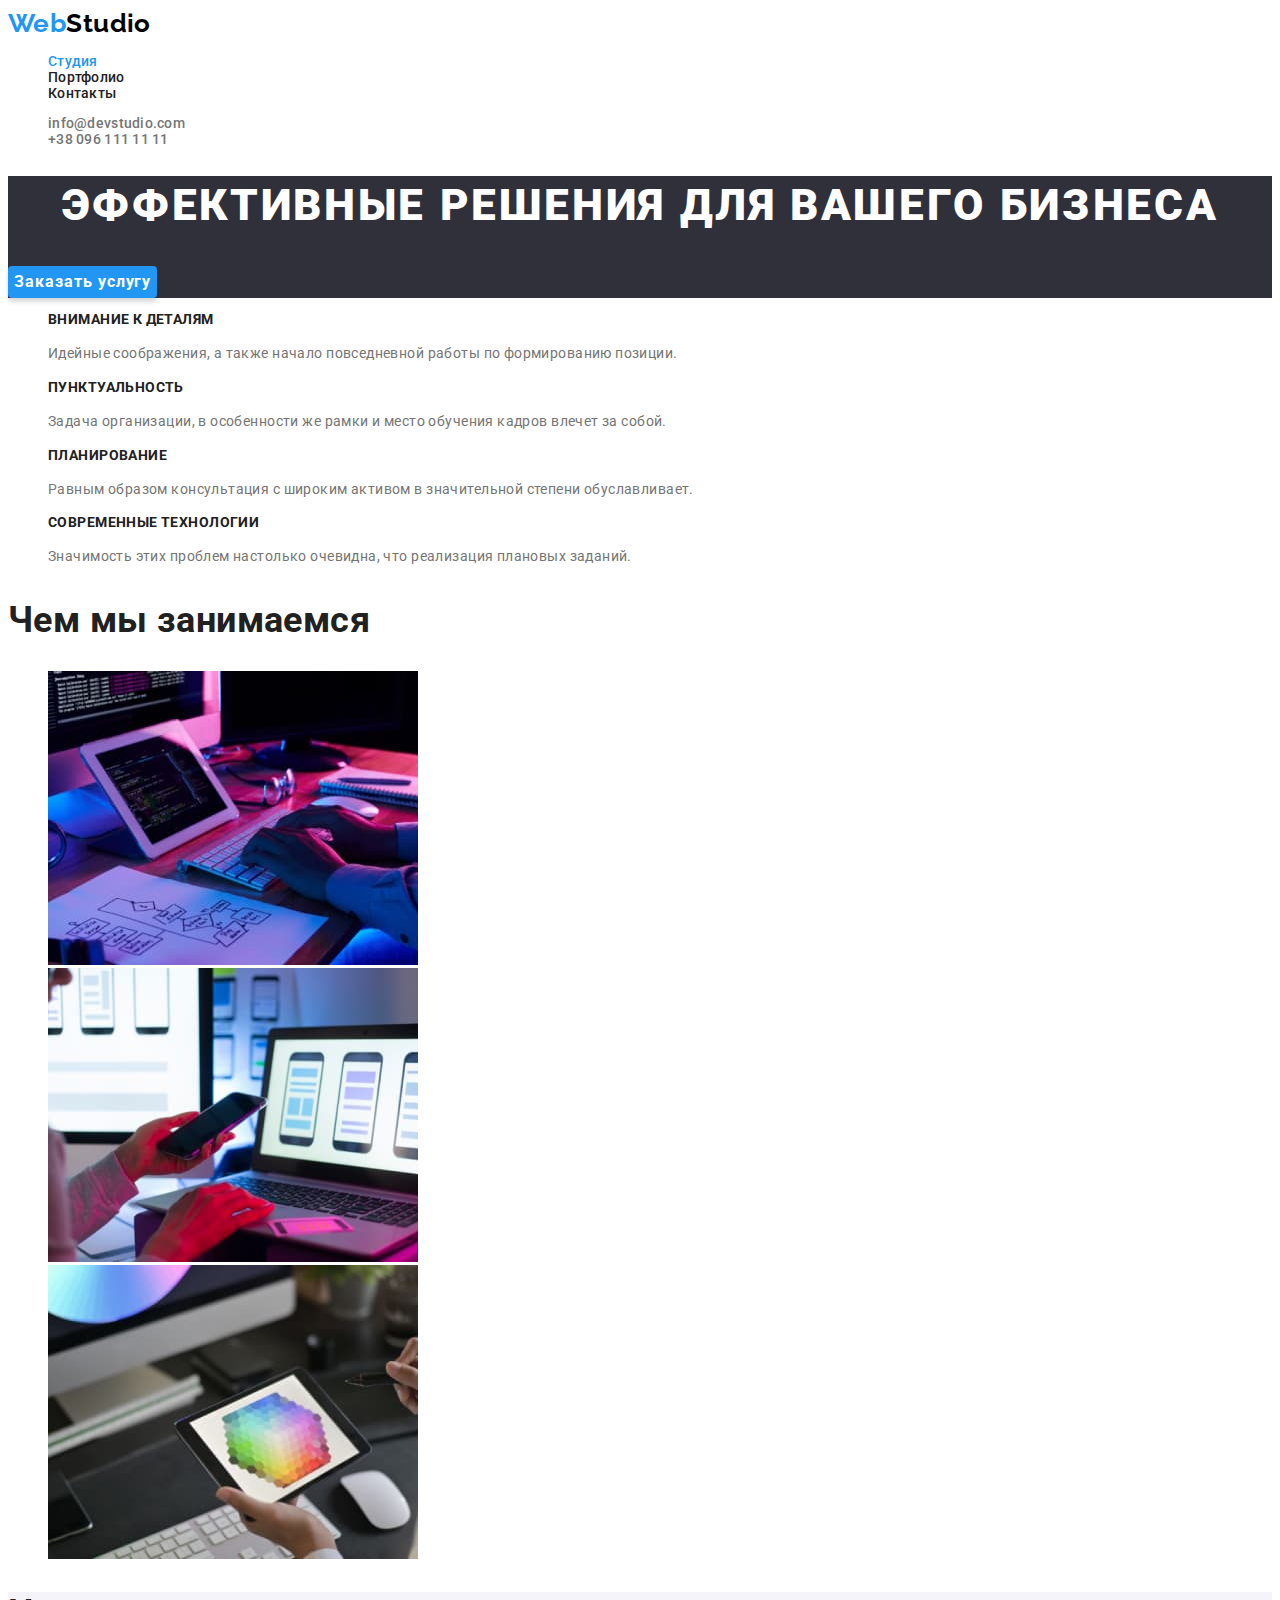
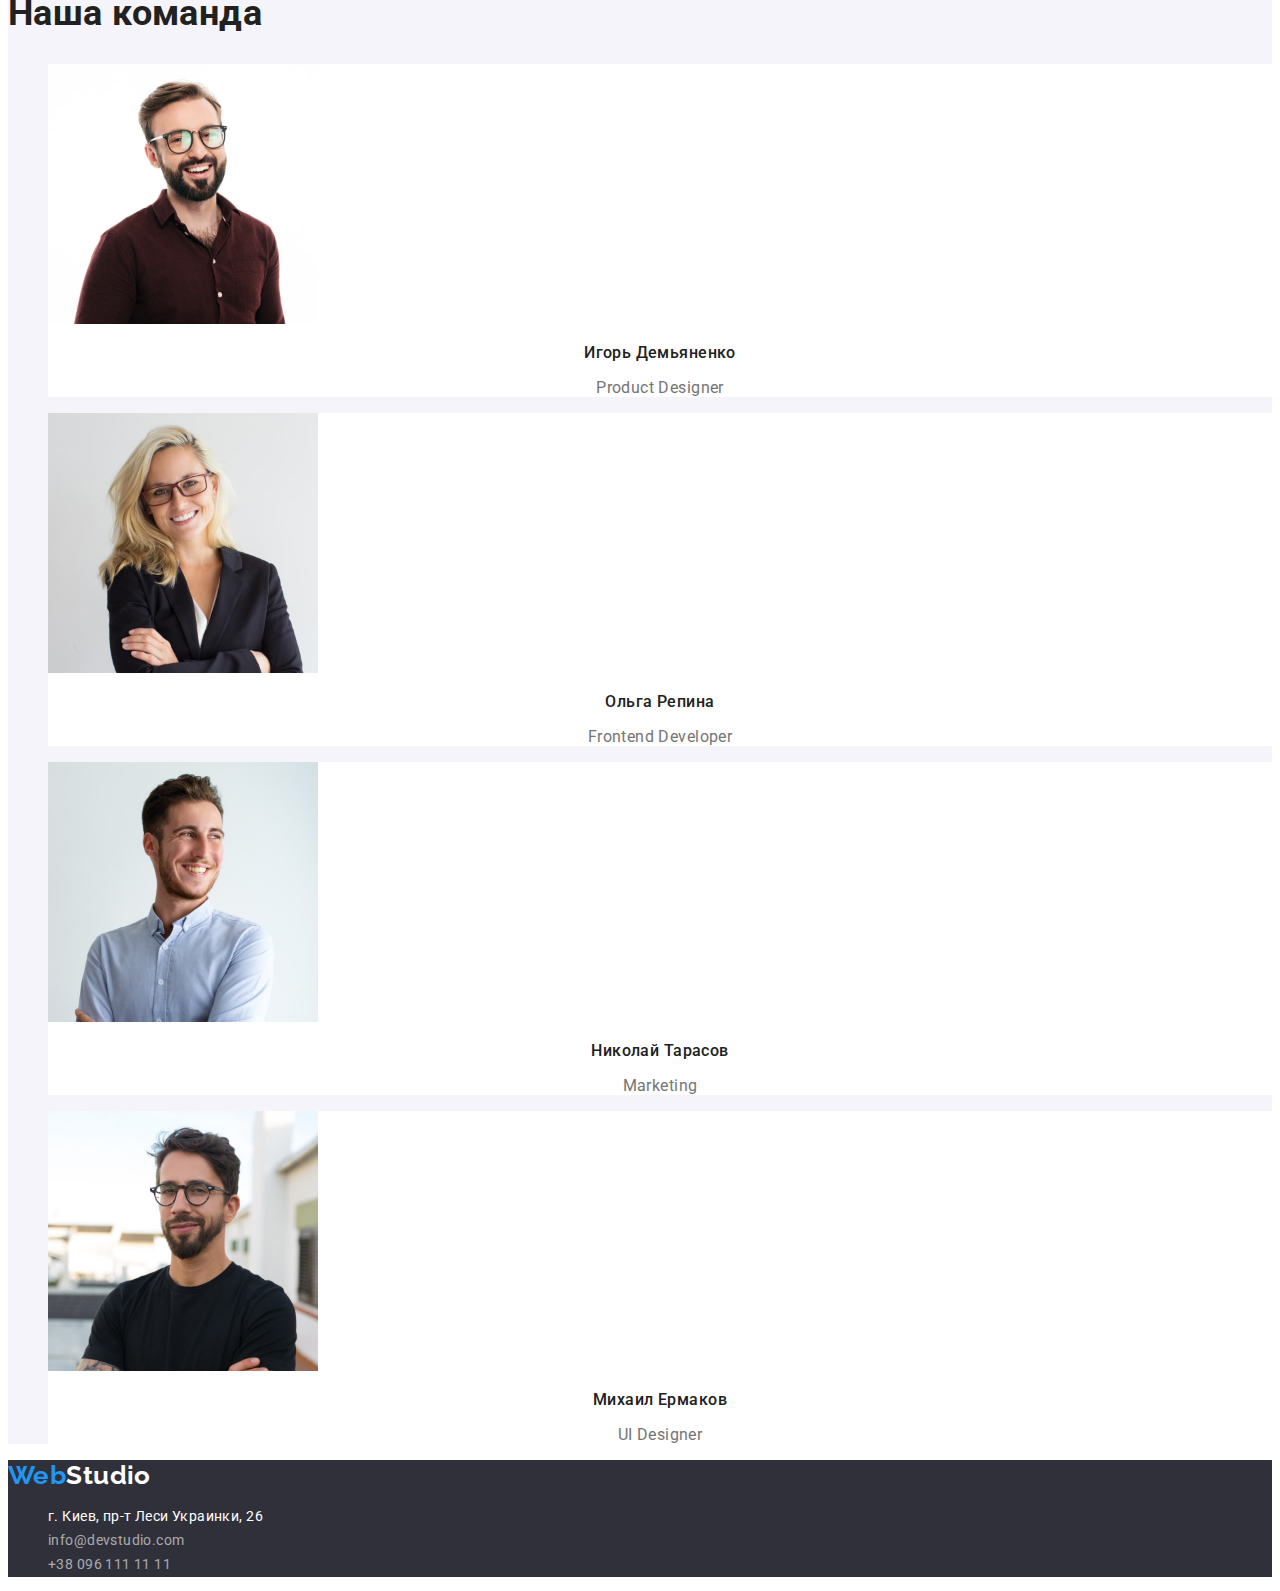
==== index.html @ 6f619f86 "Initial commit" ====
<!DOCTYPE html>
<html lang="ru">
  <head>
    <meta charset="UTF-8" />
    <meta http-equiv="X-UA-Compatible" content="IE=edge" />
    <meta name="viewport" content="width=device-width, initial-scale=1.0" />
    <title lang="en">WebStudio</title>
    <link rel="preconnect" href="https://fonts.googleapis.com" />
    <link rel="preconnect" href="https://fonts.gstatic.com" crossorigin />
    <link
      href="https://fonts.googleapis.com/css2?family=Raleway:wght@700&family=Roboto:wght@400;500;700;900&display=swap"
      rel="stylesheet"
    />
    <link rel="stylesheet" href="./css/styles.css" />
  </head>
  <body>
    <header class="header">
      <nav>
        <a class="header-logo link" href="./index.html" lang="en">
          <span class="accent">Web</span>Studio
        </a>
        <ul class="header-nav list">
          <li>
            <a class="link current" href="./index.html">Студия</a>
          </li>
          <li>
            <a class="link" href="./portfolio.html">Портфолио</a>
          </li>
          <li>
            <a class="link" href="">Контакты</a>
          </li>
        </ul>
      </nav>
      <ul class="list">
        <li>
          <a class="contact-link link" href="mailto:info@devstudio.com">info@devstudio.com</a>
        </li>
        <li>
          <a class="contact-link link" href="tel:+380961111111">+38 096 111 11 11</a>
        </li>
      </ul>
    </header>
    <main>
      <!--Hero-->
      <section class="hero">
        <h1 class="hero-title">Эффективные решения для вашего бизнеса</h1>
        <button class="hero-button" type="button">Заказать услугу</button>
      </section>
      <!--features-->
      <section class="features">
        <h2 class="visually-hidden">Особенности</h2>
        <ul class="list">
          <li>
            <h3 class="features-title">Внимание к деталям</h3>
            <p class="features-text">
              Идейные соображения, а также начало повседневной работы по формированию позиции.
            </p>
          </li>
          <li>
            <h3 class="features-title">Пунктуальность</h3>
            <p class="features-text">
              Задача организации, в особенности же рамки и место обучения кадров влечет за собой.
            </p>
          </li>
          <li>
            <h3 class="features-title">Планирование</h3>
            <p class="features-text">
              Равным образом консультация с широким активом в значительной степени обуславливает.
            </p>
          </li>
          <li>
            <h3 class="features-title">Современные технологии</h3>
            <p class="features-text">
              Значимость этих проблем настолько очевидна, что реализация плановых заданий.
            </p>
          </li>
        </ul>
      </section>
      <!--Чем мы занимаемся works -->
      <section class="works">
        <h2 class="works-title">Чем мы занимаемся</h2>
        <ul class="works-list list">
          <li>
            <img src="./images/img1.jpg" alt="Desctop App" width="370" height="294" />
          </li>
          <li>
            <img src="./images/img2.jpg" alt="Mobile App" width="370" height="294" />
          </li>
          <li>
            <img src="./images/img3.jpg" alt="Design" width="370" height="294" />
          </li>
        </ul>
      </section>
      <!--Team-->
      <section class="team">
        <h2 class="team-title">Наша команда</h2>
        <ul class="team-list list">
          <li class="team-list-item">
            <img src="./images/img4.jpg" alt="Игорь Демьяненко" width="270" height="260" />
            <h3 class="team-list-title">Игорь Демьяненко</h3>
            <p class="team-list-text" lang="en">Product Designer</p>
          </li>
          <li class="team-list-item">
            <img src="./images/img5.jpg" alt="Ольга Репина" width="270" height="260" />
            <h3 class="team-list-title">Ольга Репина</h3>
            <p class="team-list-text" lang="en">Frontend Developer</p>
          </li>
          <li class="team-list-item">
            <img src="./images/img6.jpg" alt="Николай Тарасов" width="270" height="260" />
            <h3 class="team-list-title">Николай Тарасов</h3>
            <p class="team-list-text" lang="en">Marketing</p>
          </li>
          <li class="team-list-item">
            <img src="./images/img7.jpg" alt="Михаил Ермаков" width="270" height="260" />
            <h3 class="team-list-title">Михаил Ермаков</h3>
            <p class="team-list-text" lang="en">UI Designer</p>
          </li>
        </ul>
      </section>
    </main>
    <footer class="footer">
      <a class="footer-logo link" href="./index.html" lang="en"
        ><span class="accent">Web</span>Studio</a
      >
      <address>
        <ul class="footer-contact list">
          <li>
            <a
              class="adress link"
              href="https://goo.gl/maps/uBSWTAJxnbtAAQ7v7"
              target="_blank"
              rel="noreferrer noopener nofollow"
              >г. Киев, пр-т Леси Украинки, 26</a
            >
          </li>
          <li>
            <a class="footer-contact-link link" href="mailto:info@devstudio.com"
              >info@devstudio.com</a
            >
          </li>
          <li>
            <a class="footer-contact-link link" href="tel:+380961111111">+38 096 111 11 11</a>
          </li>
        </ul>
      </address>
    </footer>
  </body>
</html>
---- css/styles.css ----
/* 
  основной цвет текста #757575
  вторичный цвет текста/заголовки #212121
  акцент #2196F3
  цвет логотип #000000
  цвет футер/адрес физический/h1/button #ffffff
  цвет фона dark #2F303A
  цвет фона section #F5F4FA
  цвет мейл+телефон футер rgba(255, 255, 255, 0.6);
*/
/* 
  шрифт логотипа Raleway 700
  основной шрифт Roboto 400(вторичный текст) 500/ 700/ 900(h1)
*/
:root {
  --primary-text-color: #757575;
  --primary-logo-color: #000000;
  --primary-white-color: #ffffff;
  --title-text-color: #212121;
  --accent-color: #2196F3;
  --background-color-footer: #2F303A;
  --background-color-secondary: #F5F4FA;
  --color-text-footer: rgba(255, 255, 255, 0.6);
  --btn-hover-color: #188CE8;
}

body {  
  color: var(--primary-text-color);
  background-color: var(--primary-white-color);

  font-family: 'Roboto', sans-serif;
  font-size: 14px;  
  letter-spacing: 0.03em;
}

.list {
  list-style: none;
}

.link {
  text-decoration: none;
}

/***** Hidden h2 *****/
.visually-hidden {
  position: absolute;
  width: 1px;
  height: 1px;
  margin: -1px;
  border: 0;
  padding: 0;

  white-space: nowrap;
  clip-path: inset(100%);
  clip: rect(0 0 0 0);
  overflow: hidden;
}

/* header */

.header-logo {  
  color: var(--primary-logo-color);

  font-family: 'Raleway', sans-serif;
  font-weight: 700;
  font-size: 26px;
  line-height: 1.19;
}

.header-logo .accent {
  color: var(--accent-color);
}

.header-nav {
  font-weight: 500;
  letter-spacing: 0.02em;
}

.header-nav .link {
  color: var(--title-text-color);
}

.header-nav .link:hover,
.header-nav .link:focus {
  color: var(--accent-color);
}

.header-nav .link.current {
  color: var(--accent-color);
}

.contact-link {
  color: var(--primary-text-color);

  font-weight: 500;
  letter-spacing: 0.02em;
}

.contact-link:hover,
.contact-link:focus {
  color: var(--accent-color);
}

/* hero */

.hero {
  background-color: var(--background-color-footer);
  color: var(--primary-white-color);
}

.hero-title {
  font-weight: 900;
  font-size: 44px;
  line-height: 1.36;  
  text-align: center;
  letter-spacing: 0.06em;
  text-transform: uppercase;
} 

.hero-button {
  color: var(--primary-white-color);
  background-color: var(--accent-color);

  font-family: 'Roboto';
  font-weight: 700;
  font-size: 16px;  
  line-height: 1.88;
  text-align: center;
  letter-spacing: 0.06em;

  box-shadow: 0px 4px 4px rgba(0, 0, 0, 0.15);
  border-radius: 4px;
  border-style: none;
  cursor: pointer;
}

.hero-button:hover,
.hero-button:focus {
  background-color: var(--btn-hover-color);
}

/* Features */

.features-title {
  color: var(--title-text-color);

  font-weight: 700;  
  font-size: 14px;
  line-height: 1.14;
  text-transform: uppercase;
}

.features-text {    
  line-height: 1.71;
}

/* works */

.works-title {
  color: var(--title-text-color);

  font-weight: 700;
  font-size: 36px;
  line-height: 1.17;
}

/* Team */

.team {
  background-color: var(--background-color-secondary);
}

.team-title {
  color: var(--title-text-color);

  font-weight: 700;
  font-size: 36px;
  line-height: 1.17;
}

.team-list-item {
  background-color: var(--primary-white-color);
}

.team-list-title {
  color: var(--title-text-color);

  font-weight: 500;  
}

.team-list-title,
.team-list-text {  
  font-size: 16px;
  line-height: 1.19;
  text-align: center;
}

/* Footer */

.footer {
  background-color: var(--background-color-footer);
}

.footer-logo {
  color: var(--primary-white-color);  

  font-family: 'Raleway', sans-serif;
  font-weight: 700;
  font-size: 26px;
  line-height: 1.19;
}

.footer-logo .accent {
  color: var(--accent-color);
}

.adress {
  color: var(--primary-white-color);  
  line-height: 1.71;
  font-style: normal;
}

.adress:hover,
.adress:focus {
  color: var(--accent-color);
}

.footer-contact-link {
  color: var(--color-text-footer);  
  line-height: 1.71;
  font-style: normal;
}

.footer-contact-link:hover,
.footer-contact-link:focus {
  color: var(--accent-color);
}

/*---- Portfolio ----*/
/* Buttons */

.portfolio-filter-btn {
  color: var(--title-text-color);
  background-color: var(--background-color-secondary);

  font-family: inherit;
  font-weight: 500;
  font-size: 16px;
  line-height: 1.62;
  
  border-radius: 4px;
  border-style: none;
  cursor: pointer;
}

.portfolio-filter .portfolio-filter-btn.current {
  color: var(--primary-white-color);
  background-color: var(--accent-color);
}

.portfolio-filter-btn:hover,
.portfolio-filter-btn:focus {
  color: var(--primary-white-color);
  background-color: var(--accent-color);
}

/* Examples */

.examples-link {
  color: var(--primary-text-color);
  background-color: var(--primary-white-color);
}

.examples-title {
  color: var(--title-text-color);

  font-weight: 700;
  font-size: 18px;
  line-height: 2;  
  letter-spacing: 0.06em;
}
 
.examples-text {
  font-size: 16px;
  line-height: 1.88;  
}
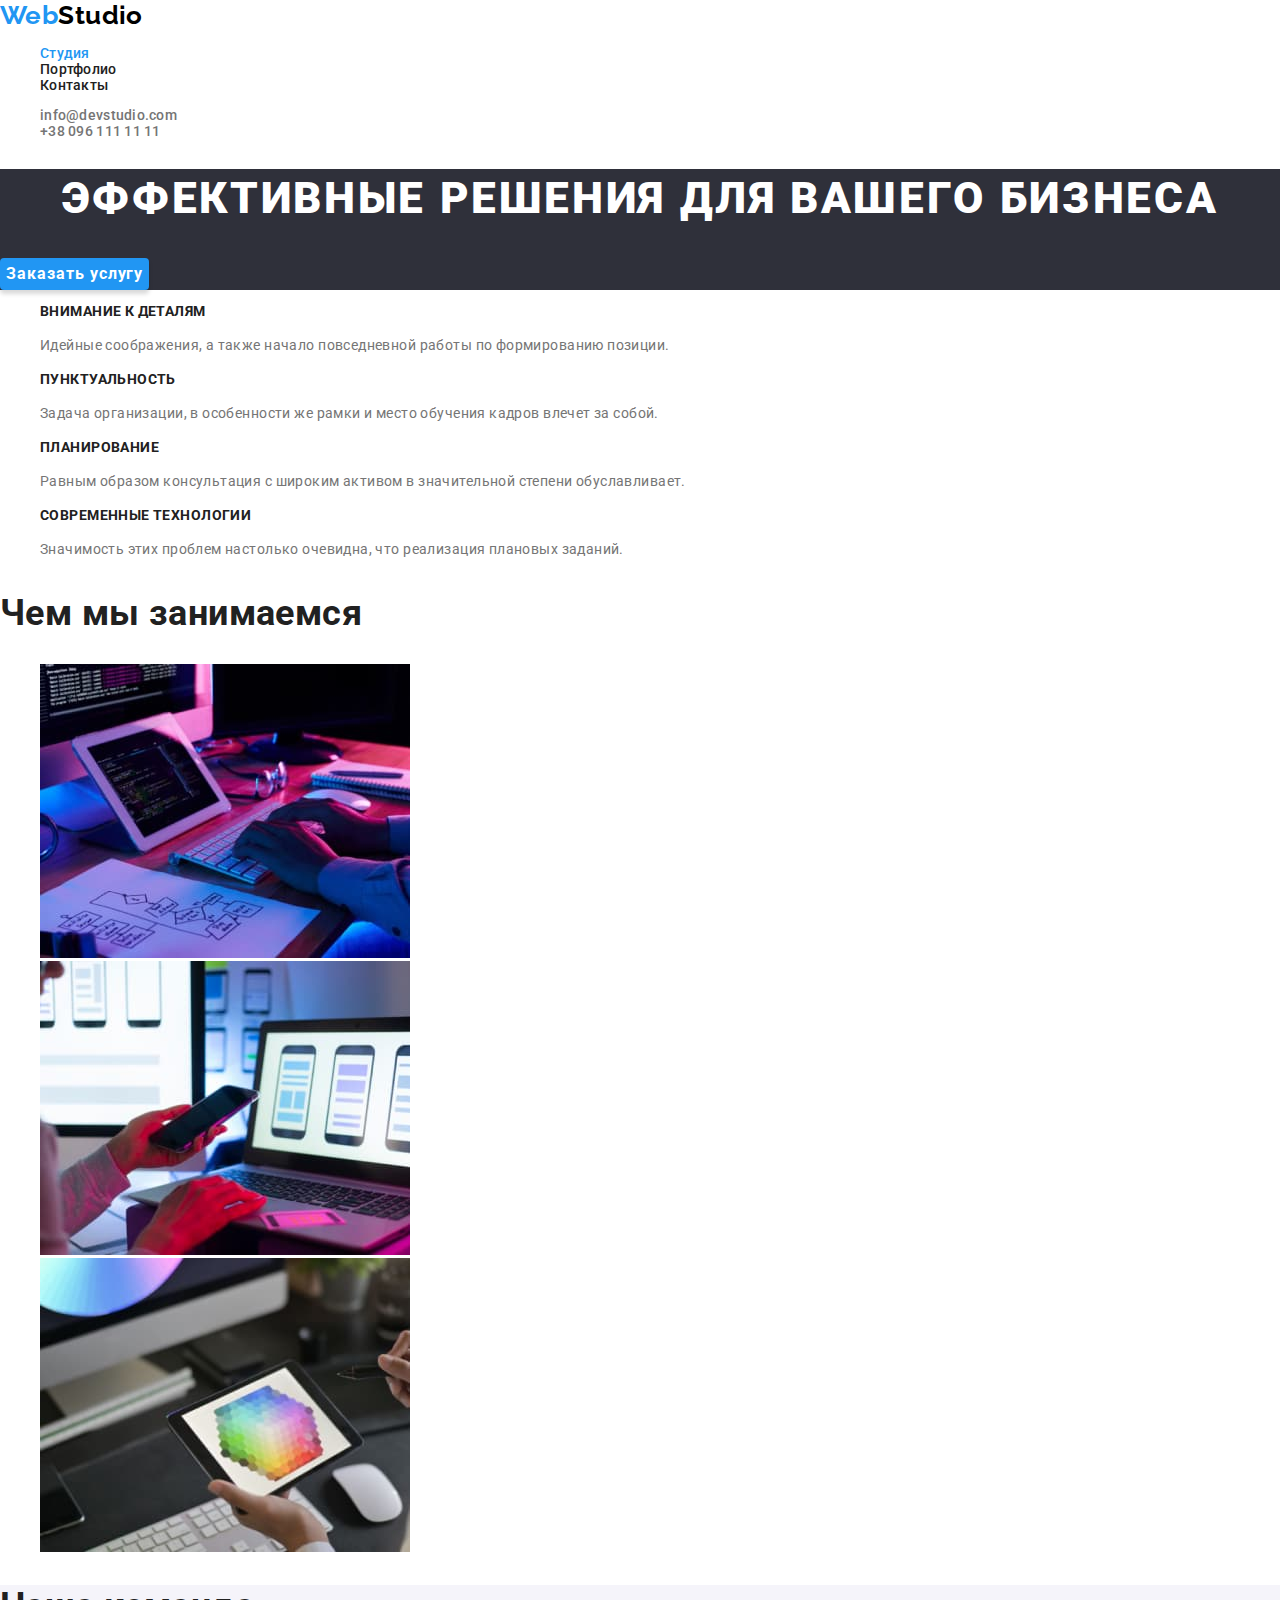
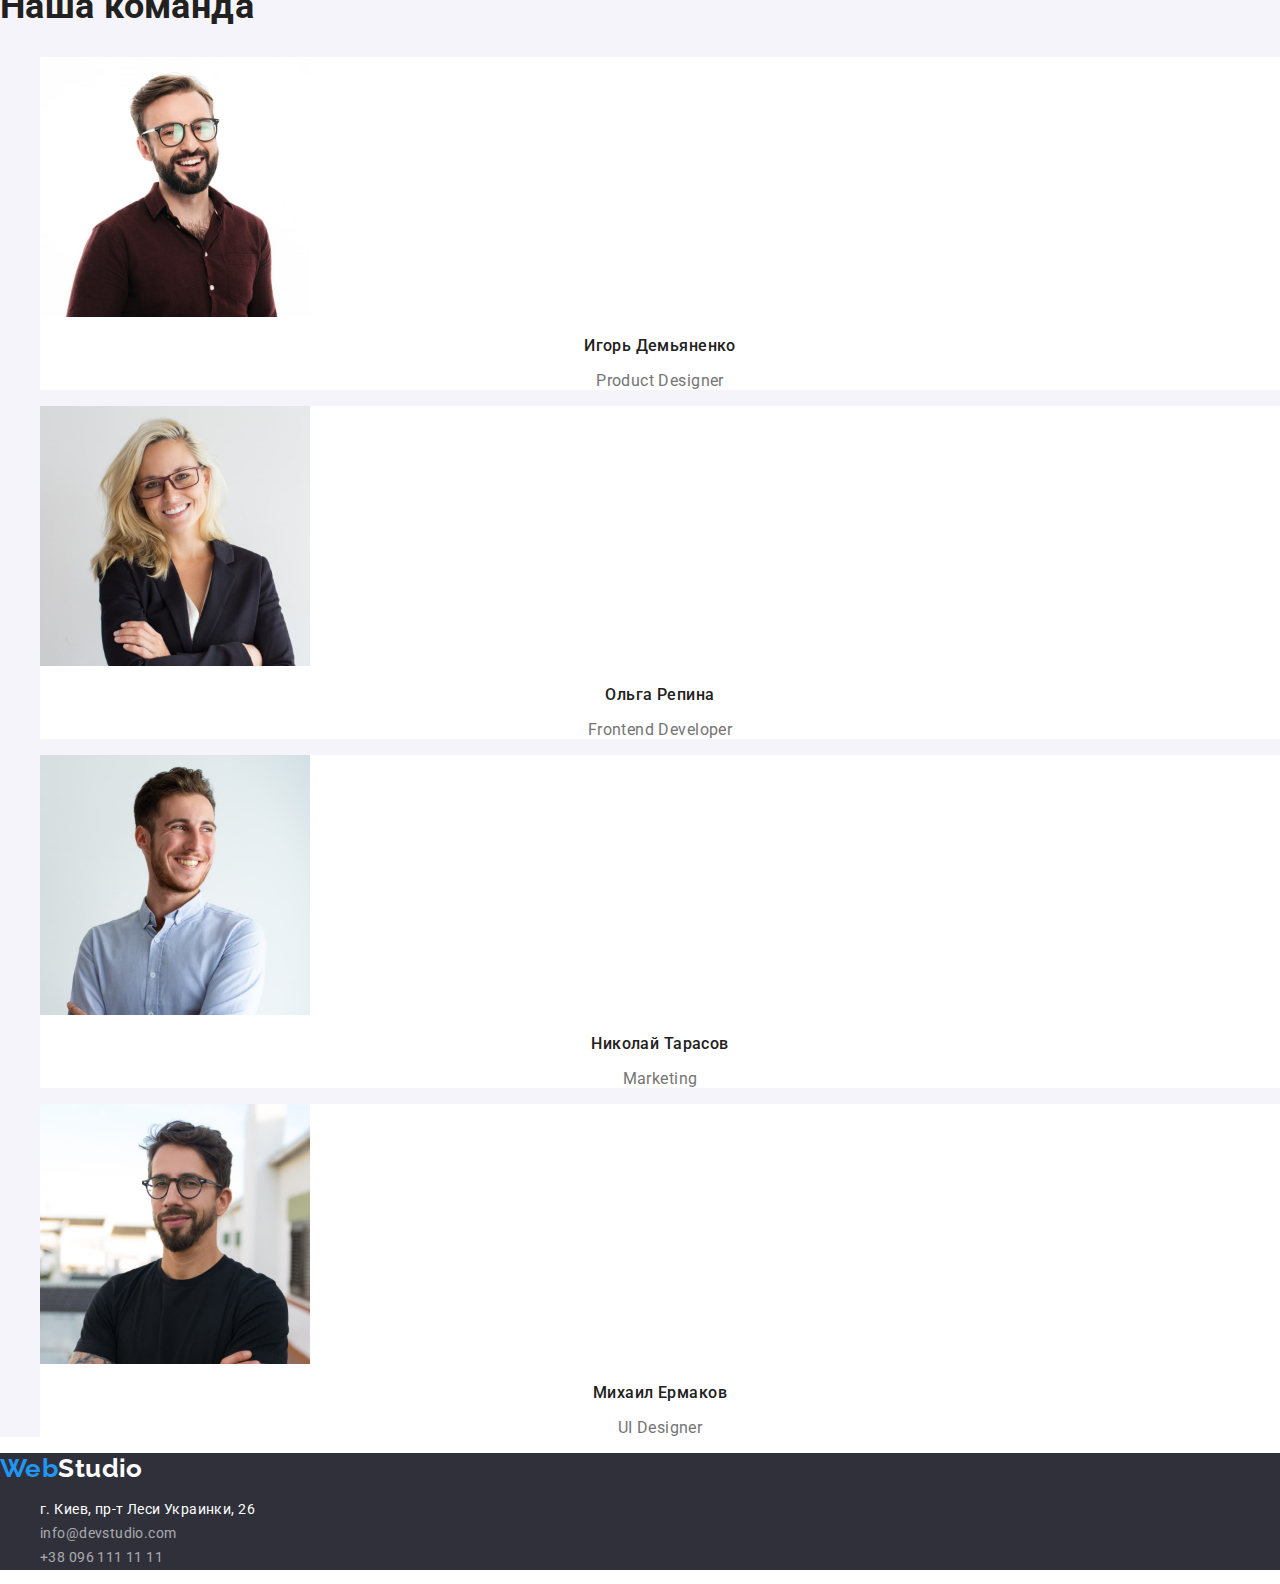
==== commit 06863c45: "upd" ====
--- a/index.html
+++ b/index.html
@@ -11,138 +11,144 @@
       href="https://fonts.googleapis.com/css2?family=Raleway:wght@700&family=Roboto:wght@400;500;700;900&display=swap"
       rel="stylesheet"
     />
+    <link
+      rel="stylesheet"
+      href="https://cdnjs.cloudflare.com/ajax/libs/modern-normalize/1.1.0/modern-normalize.min.css"
+    />
     <link rel="stylesheet" href="./css/styles.css" />
   </head>
   <body>
-    <header class="header">
-      <nav>
-        <a class="header-logo link" href="./index.html" lang="en">
-          <span class="accent">Web</span>Studio
-        </a>
-        <ul class="header-nav list">
+    <div class="">
+      <header class="header">
+        <nav>
+          <a class="header-logo link" href="./index.html" lang="en">
+            <span class="accent">Web</span>Studio
+          </a>
+          <ul class="header-nav list">
+            <li>
+              <a class="link current" href="./index.html">Студия</a>
+            </li>
+            <li>
+              <a class="link" href="./portfolio.html">Портфолио</a>
+            </li>
+            <li>
+              <a class="link" href="">Контакты</a>
+            </li>
+          </ul>
+        </nav>
+        <ul class="list">
           <li>
-            <a class="link current" href="./index.html">Студия</a>
+            <a class="contact-link link" href="mailto:info@devstudio.com">info@devstudio.com</a>
           </li>
           <li>
-            <a class="link" href="./portfolio.html">Портфолио</a>
-          </li>
-          <li>
-            <a class="link" href="">Контакты</a>
+            <a class="contact-link link" href="tel:+380961111111">+38 096 111 11 11</a>
           </li>
         </ul>
-      </nav>
-      <ul class="list">
-        <li>
-          <a class="contact-link link" href="mailto:info@devstudio.com">info@devstudio.com</a>
-        </li>
-        <li>
-          <a class="contact-link link" href="tel:+380961111111">+38 096 111 11 11</a>
-        </li>
-      </ul>
-    </header>
-    <main>
-      <!--Hero-->
-      <section class="hero">
-        <h1 class="hero-title">Эффективные решения для вашего бизнеса</h1>
-        <button class="hero-button" type="button">Заказать услугу</button>
-      </section>
-      <!--features-->
-      <section class="features">
-        <h2 class="visually-hidden">Особенности</h2>
-        <ul class="list">
-          <li>
-            <h3 class="features-title">Внимание к деталям</h3>
-            <p class="features-text">
-              Идейные соображения, а также начало повседневной работы по формированию позиции.
-            </p>
-          </li>
-          <li>
-            <h3 class="features-title">Пунктуальность</h3>
-            <p class="features-text">
-              Задача организации, в особенности же рамки и место обучения кадров влечет за собой.
-            </p>
-          </li>
-          <li>
-            <h3 class="features-title">Планирование</h3>
-            <p class="features-text">
-              Равным образом консультация с широким активом в значительной степени обуславливает.
-            </p>
-          </li>
-          <li>
-            <h3 class="features-title">Современные технологии</h3>
-            <p class="features-text">
-              Значимость этих проблем настолько очевидна, что реализация плановых заданий.
-            </p>
-          </li>
-        </ul>
-      </section>
-      <!--Чем мы занимаемся works -->
-      <section class="works">
-        <h2 class="works-title">Чем мы занимаемся</h2>
-        <ul class="works-list list">
-          <li>
-            <img src="./images/img1.jpg" alt="Desctop App" width="370" height="294" />
-          </li>
-          <li>
-            <img src="./images/img2.jpg" alt="Mobile App" width="370" height="294" />
-          </li>
-          <li>
-            <img src="./images/img3.jpg" alt="Design" width="370" height="294" />
-          </li>
-        </ul>
-      </section>
-      <!--Team-->
-      <section class="team">
-        <h2 class="team-title">Наша команда</h2>
-        <ul class="team-list list">
-          <li class="team-list-item">
-            <img src="./images/img4.jpg" alt="Игорь Демьяненко" width="270" height="260" />
-            <h3 class="team-list-title">Игорь Демьяненко</h3>
-            <p class="team-list-text" lang="en">Product Designer</p>
-          </li>
-          <li class="team-list-item">
-            <img src="./images/img5.jpg" alt="Ольга Репина" width="270" height="260" />
-            <h3 class="team-list-title">Ольга Репина</h3>
-            <p class="team-list-text" lang="en">Frontend Developer</p>
-          </li>
-          <li class="team-list-item">
-            <img src="./images/img6.jpg" alt="Николай Тарасов" width="270" height="260" />
-            <h3 class="team-list-title">Николай Тарасов</h3>
-            <p class="team-list-text" lang="en">Marketing</p>
-          </li>
-          <li class="team-list-item">
-            <img src="./images/img7.jpg" alt="Михаил Ермаков" width="270" height="260" />
-            <h3 class="team-list-title">Михаил Ермаков</h3>
-            <p class="team-list-text" lang="en">UI Designer</p>
-          </li>
-        </ul>
-      </section>
-    </main>
-    <footer class="footer">
-      <a class="footer-logo link" href="./index.html" lang="en"
-        ><span class="accent">Web</span>Studio</a
-      >
-      <address>
-        <ul class="footer-contact list">
-          <li>
-            <a
-              class="adress link"
-              href="https://goo.gl/maps/uBSWTAJxnbtAAQ7v7"
-              target="_blank"
-              rel="noreferrer noopener nofollow"
-              >г. Киев, пр-т Леси Украинки, 26</a
-            >
-          </li>
-          <li>
-            <a class="footer-contact-link link" href="mailto:info@devstudio.com"
-              >info@devstudio.com</a
-            >
-          </li>
-          <li>
-            <a class="footer-contact-link link" href="tel:+380961111111">+38 096 111 11 11</a>
-          </li>
-        </ul>
-      </address>
-    </footer>
+      </header>
+      <main>
+        <!--Hero-->
+        <section class="hero">
+          <h1 class="hero-title">Эффективные решения для вашего бизнеса</h1>
+          <button class="hero-button" type="button">Заказать услугу</button>
+        </section>
+        <!--features-->
+        <section class="features">
+          <h2 class="visually-hidden">Особенности</h2>
+          <ul class="list">
+            <li>
+              <h3 class="features-title">Внимание к деталям</h3>
+              <p class="features-text">
+                Идейные соображения, а также начало повседневной работы по формированию позиции.
+              </p>
+            </li>
+            <li>
+              <h3 class="features-title">Пунктуальность</h3>
+              <p class="features-text">
+                Задача организации, в особенности же рамки и место обучения кадров влечет за собой.
+              </p>
+            </li>
+            <li>
+              <h3 class="features-title">Планирование</h3>
+              <p class="features-text">
+                Равным образом консультация с широким активом в значительной степени обуславливает.
+              </p>
+            </li>
+            <li>
+              <h3 class="features-title">Современные технологии</h3>
+              <p class="features-text">
+                Значимость этих проблем настолько очевидна, что реализация плановых заданий.
+              </p>
+            </li>
+          </ul>
+        </section>
+        <!--Чем мы занимаемся works -->
+        <section class="works">
+          <h2 class="works-title">Чем мы занимаемся</h2>
+          <ul class="works-list list">
+            <li>
+              <img src="./images/img1.jpg" alt="Desctop App" width="370" height="294" />
+            </li>
+            <li>
+              <img src="./images/img2.jpg" alt="Mobile App" width="370" height="294" />
+            </li>
+            <li>
+              <img src="./images/img3.jpg" alt="Design" width="370" height="294" />
+            </li>
+          </ul>
+        </section>
+        <!--Team-->
+        <section class="team">
+          <h2 class="team-title">Наша команда</h2>
+          <ul class="team-list list">
+            <li class="team-list-item">
+              <img src="./images/img4.jpg" alt="Игорь Демьяненко" width="270" height="260" />
+              <h3 class="team-list-title">Игорь Демьяненко</h3>
+              <p class="team-list-text" lang="en">Product Designer</p>
+            </li>
+            <li class="team-list-item">
+              <img src="./images/img5.jpg" alt="Ольга Репина" width="270" height="260" />
+              <h3 class="team-list-title">Ольга Репина</h3>
+              <p class="team-list-text" lang="en">Frontend Developer</p>
+            </li>
+            <li class="team-list-item">
+              <img src="./images/img6.jpg" alt="Николай Тарасов" width="270" height="260" />
+              <h3 class="team-list-title">Николай Тарасов</h3>
+              <p class="team-list-text" lang="en">Marketing</p>
+            </li>
+            <li class="team-list-item">
+              <img src="./images/img7.jpg" alt="Михаил Ермаков" width="270" height="260" />
+              <h3 class="team-list-title">Михаил Ермаков</h3>
+              <p class="team-list-text" lang="en">UI Designer</p>
+            </li>
+          </ul>
+        </section>
+      </main>
+      <footer class="footer">
+        <a class="footer-logo link" href="./index.html" lang="en"
+          ><span class="accent">Web</span>Studio</a
+        >
+        <address>
+          <ul class="footer-contact list">
+            <li>
+              <a
+                class="adress link"
+                href="https://goo.gl/maps/uBSWTAJxnbtAAQ7v7"
+                target="_blank"
+                rel="noreferrer noopener nofollow"
+                >г. Киев, пр-т Леси Украинки, 26</a
+              >
+            </li>
+            <li>
+              <a class="footer-contact-link link" href="mailto:info@devstudio.com"
+                >info@devstudio.com</a
+              >
+            </li>
+            <li>
+              <a class="footer-contact-link link" href="tel:+380961111111">+38 096 111 11 11</a>
+            </li>
+          </ul>
+        </address>
+      </footer>
+    </div>
   </body>
 </html>
--- a/css/styles.css
+++ b/css/styles.css
@@ -23,8 +23,19 @@
   --color-text-footer: rgba(255, 255, 255, 0.6);
   --btn-hover-color: #188CE8;
 }
+/* 
+html {
+  box-sizing: border-box;
+}
+
+*, 
+*::before, 
+*::after {
+  box-sizing: inherit;
+} */
 
 body {  
+  /* margin: 0; */
   color: var(--primary-text-color);
   background-color: var(--primary-white-color);
 
@@ -39,6 +50,11 @@
 
 .link {
   text-decoration: none;
+}
+
+.container {
+  /* width: 1200px; */
+  margin: 0 auto;
 }
 
 /***** Hidden h2 *****/
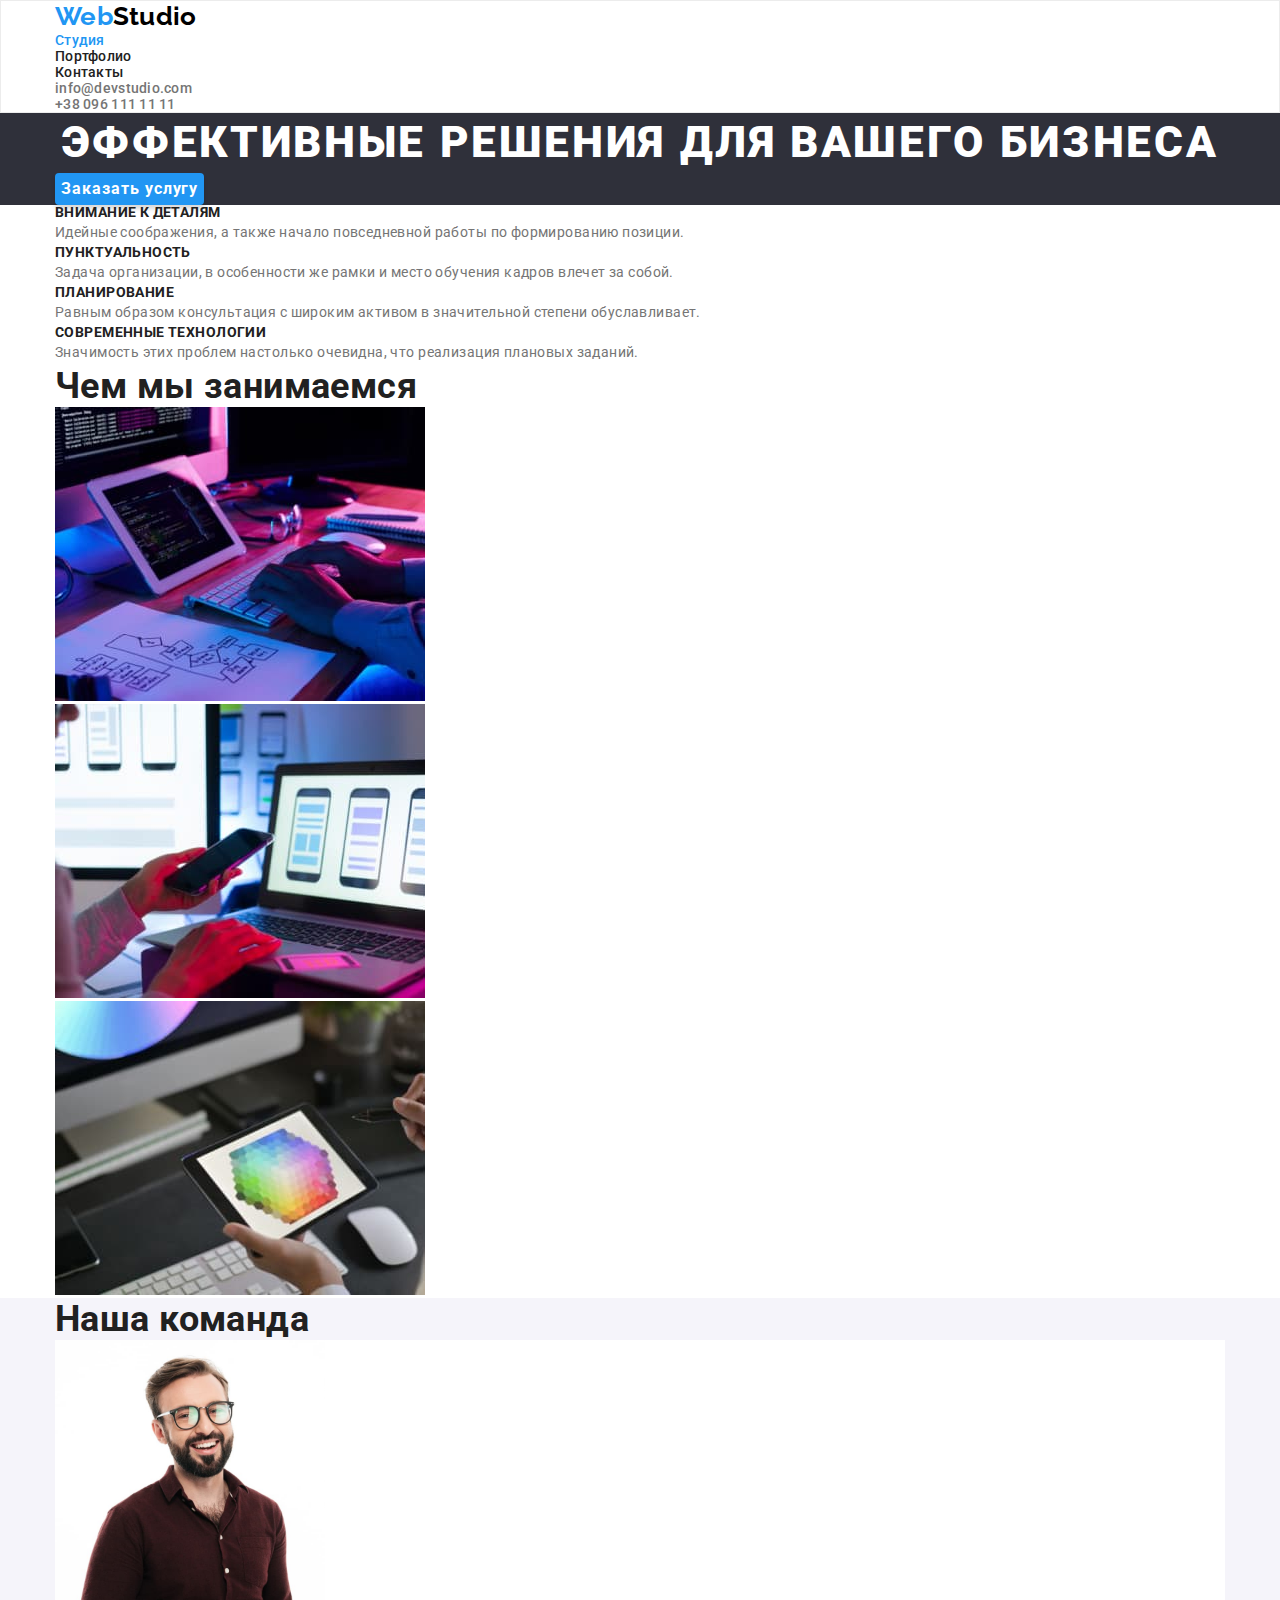
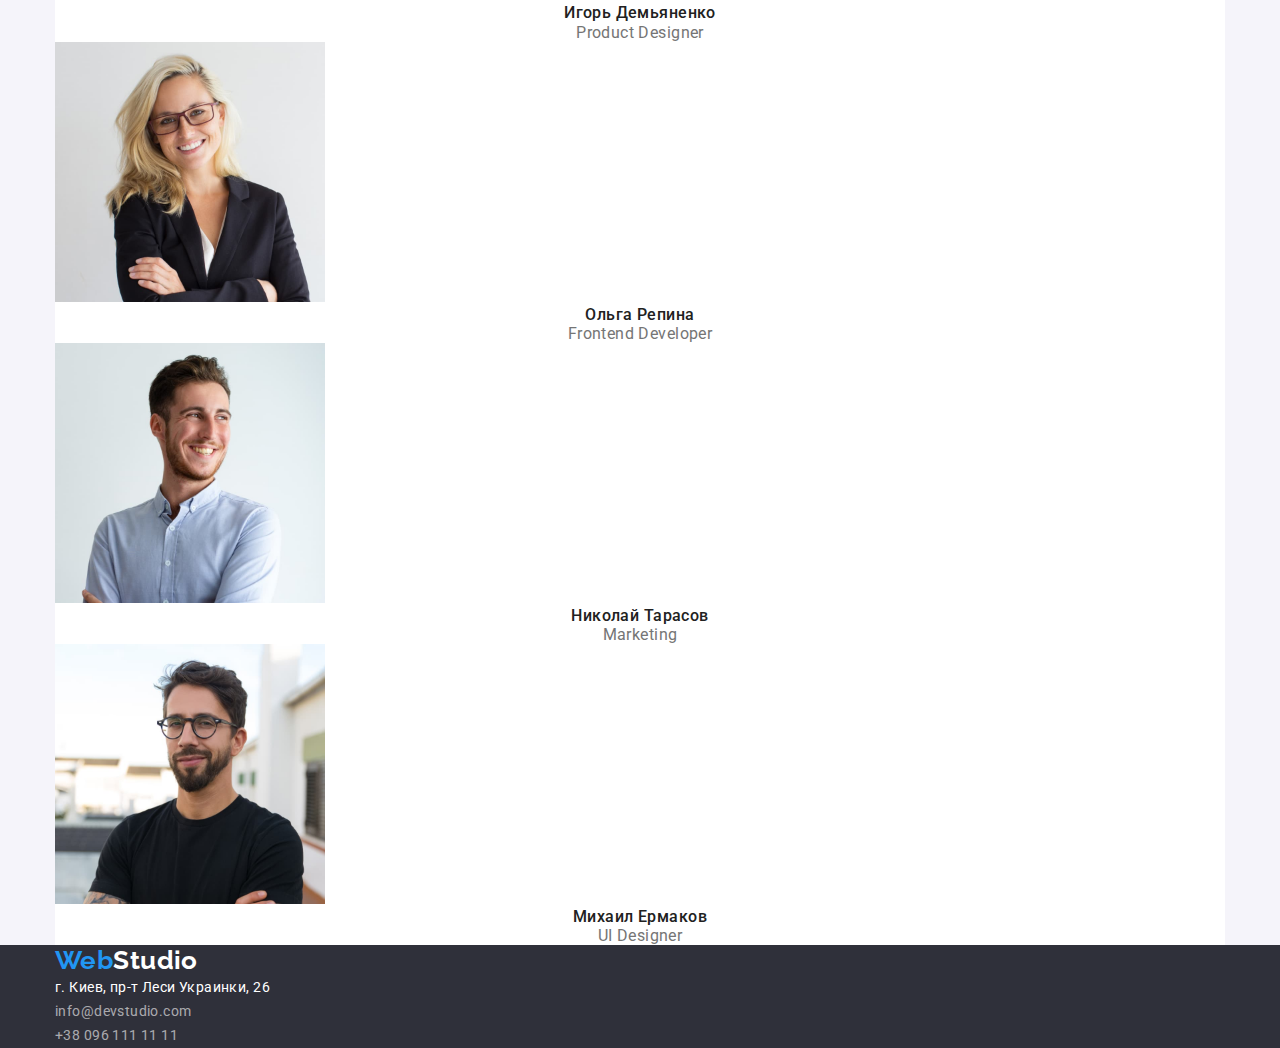
==== commit 5924c2cd: "upd" ====
--- a/index.html
+++ b/index.html
@@ -18,13 +18,13 @@
     <link rel="stylesheet" href="./css/styles.css" />
   </head>
   <body>
-    <div class="">
-      <header class="header">
-        <nav>
+    <header class="header">
+      <div class="container">
+        <nav class="header-nav">
           <a class="header-logo link" href="./index.html" lang="en">
             <span class="accent">Web</span>Studio
           </a>
-          <ul class="header-nav list">
+          <ul class="header-nav-list list">
             <li>
               <a class="link current" href="./index.html">Студия</a>
             </li>
@@ -36,7 +36,7 @@
             </li>
           </ul>
         </nav>
-        <ul class="list">
+        <ul class="contact list">
           <li>
             <a class="contact-link link" href="mailto:info@devstudio.com">info@devstudio.com</a>
           </li>
@@ -44,15 +44,19 @@
             <a class="contact-link link" href="tel:+380961111111">+38 096 111 11 11</a>
           </li>
         </ul>
-      </header>
-      <main>
-        <!--Hero-->
-        <section class="hero">
+      </div>
+    </header>
+    <main>
+      <!--Hero-->
+      <section class="hero section">
+        <div class="container">
           <h1 class="hero-title">Эффективные решения для вашего бизнеса</h1>
           <button class="hero-button" type="button">Заказать услугу</button>
-        </section>
-        <!--features-->
-        <section class="features">
+        </div>
+      </section>
+      <!--features-->
+      <section class="features section">
+        <div class="container">
           <h2 class="visually-hidden">Особенности</h2>
           <ul class="list">
             <li>
@@ -80,9 +84,11 @@
               </p>
             </li>
           </ul>
-        </section>
-        <!--Чем мы занимаемся works -->
-        <section class="works">
+        </div>
+      </section>
+      <!--Чем мы занимаемся works -->
+      <section class="works section">
+        <div class="container">
           <h2 class="works-title">Чем мы занимаемся</h2>
           <ul class="works-list list">
             <li>
@@ -95,9 +101,11 @@
               <img src="./images/img3.jpg" alt="Design" width="370" height="294" />
             </li>
           </ul>
-        </section>
-        <!--Team-->
-        <section class="team">
+        </div>
+      </section>
+      <!--Team-->
+      <section class="team section">
+        <div class="container">
           <h2 class="team-title">Наша команда</h2>
           <ul class="team-list list">
             <li class="team-list-item">
@@ -121,9 +129,11 @@
               <p class="team-list-text" lang="en">UI Designer</p>
             </li>
           </ul>
-        </section>
-      </main>
-      <footer class="footer">
+        </div>
+      </section>
+    </main>
+    <footer class="footer">
+      <div class="container">
         <a class="footer-logo link" href="./index.html" lang="en"
           ><span class="accent">Web</span>Studio</a
         >
@@ -148,7 +158,7 @@
             </li>
           </ul>
         </address>
-      </footer>
-    </div>
+      </div>
+    </footer>
   </body>
 </html>
--- a/css/styles.css
+++ b/css/styles.css
@@ -22,17 +22,17 @@
   --background-color-secondary: #F5F4FA;
   --color-text-footer: rgba(255, 255, 255, 0.6);
   --btn-hover-color: #188CE8;
-}
-/* 
-html {
-  box-sizing: border-box;
-}
-
-*, 
-*::before, 
-*::after {
-  box-sizing: inherit;
-} */
+  --border-bottom-header-color: #ECECEC;
+}
+
+h1,
+h2,
+h3,
+p,
+ul {
+  margin: 0;
+  padding: 0;
+}
 
 body {  
   /* margin: 0; */
@@ -53,8 +53,9 @@
 }
 
 .container {
-  /* width: 1200px; */
+  width: 1200px;
   margin: 0 auto;
+  padding: 0 15px;
 }
 
 /***** Hidden h2 *****/
@@ -74,6 +75,10 @@
 
 /* header */
 
+.header {
+  border: 1px solid var(--border-bottom-header-color);
+}
+
 .header-logo {  
   color: var(--primary-logo-color);
 
@@ -92,16 +97,16 @@
   letter-spacing: 0.02em;
 }
 
-.header-nav .link {
-  color: var(--title-text-color);
-}
-
-.header-nav .link:hover,
-.header-nav .link:focus {
-  color: var(--accent-color);
-}
-
-.header-nav .link.current {
+.header-nav-list .link {
+  color: var(--title-text-color);
+}
+
+.header-nav-list .link:hover,
+.header-nav-list .link:focus {
+  color: var(--accent-color);
+}
+
+.header-nav-list .link.current {
   color: var(--accent-color);
 }
 
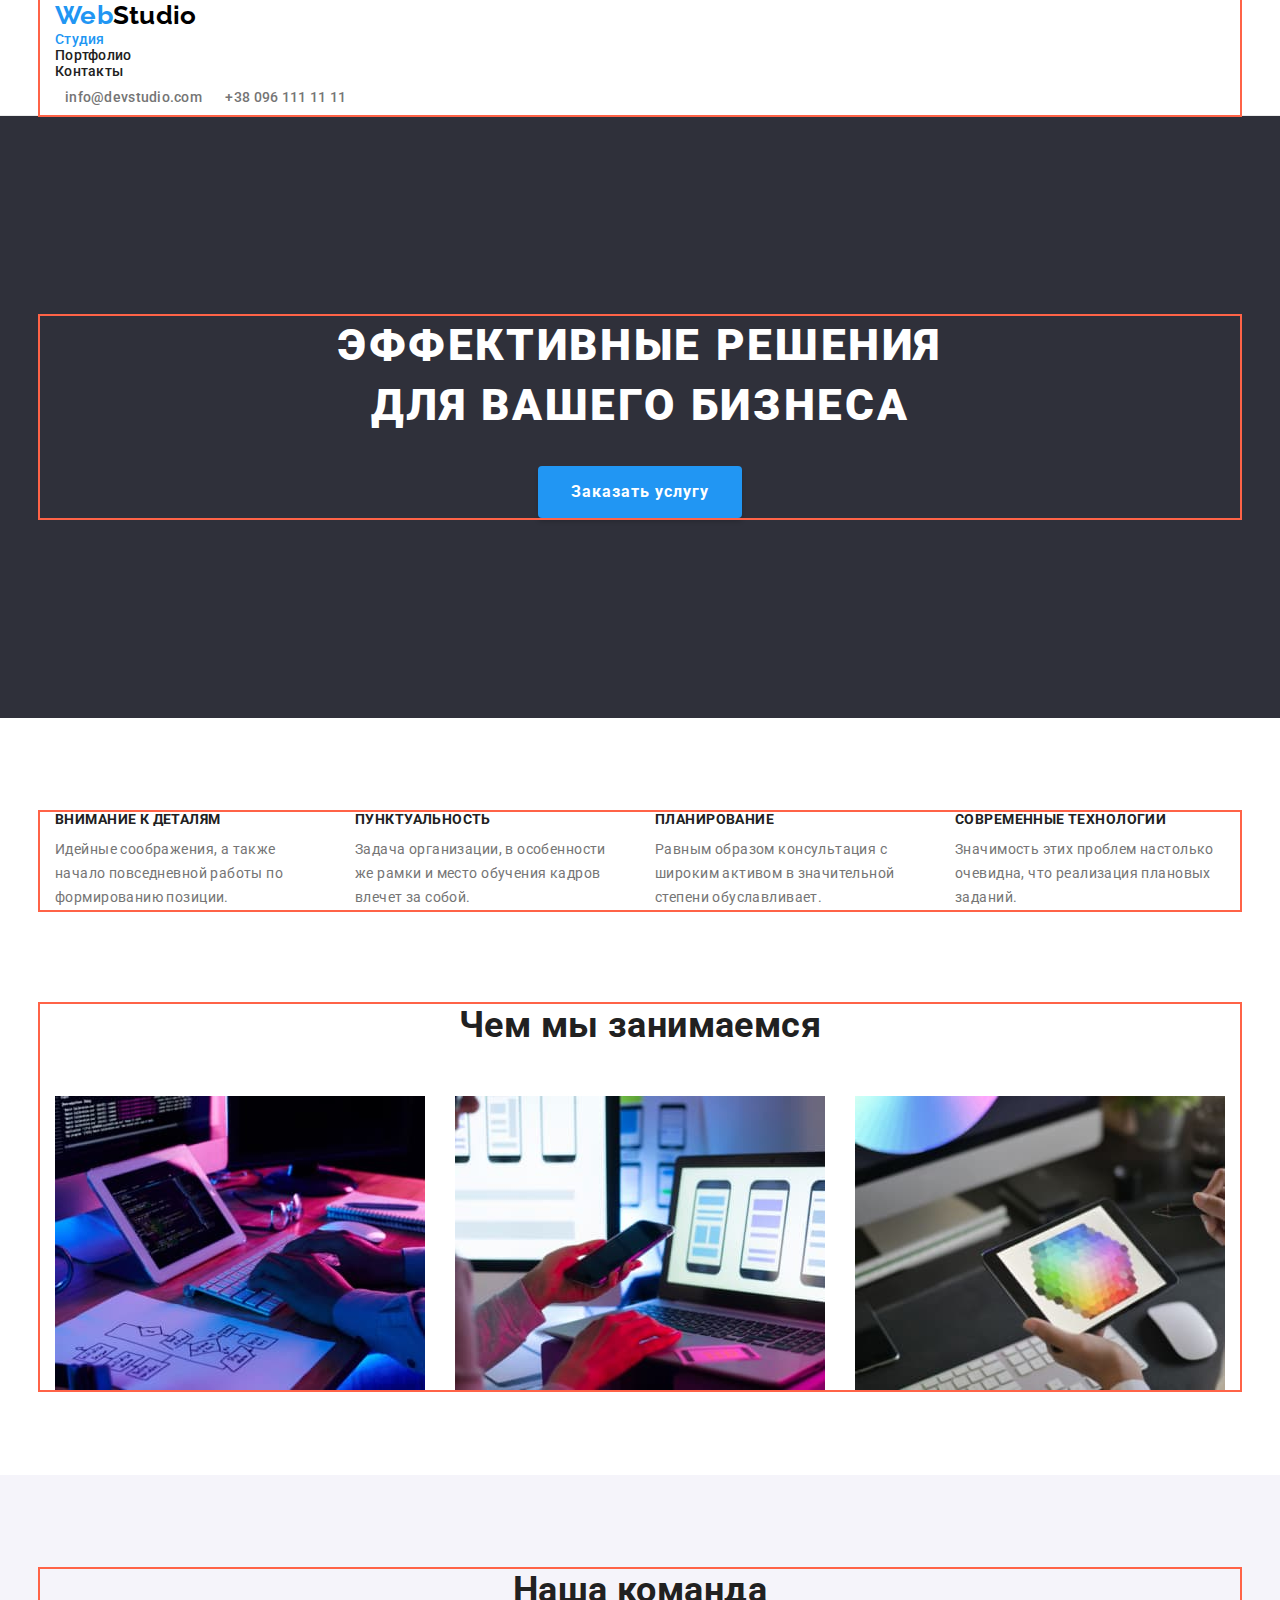
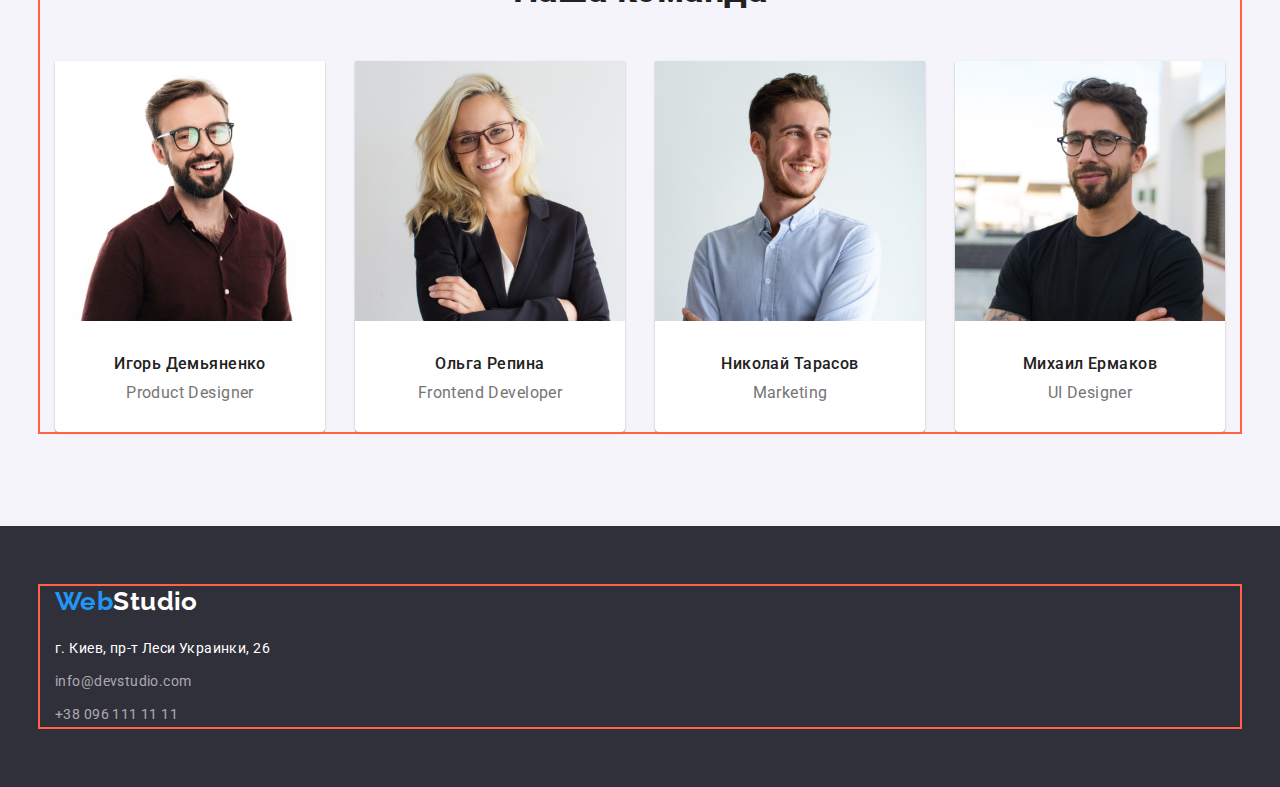
==== commit 8acda5ce: "Update index" ====
--- a/index.html
+++ b/index.html
@@ -25,22 +25,22 @@
             <span class="accent">Web</span>Studio
           </a>
           <ul class="header-nav-list list">
-            <li>
+            <li class="header-nav-item">
               <a class="link current" href="./index.html">Студия</a>
             </li>
-            <li>
+            <li class="header-nav-item">
               <a class="link" href="./portfolio.html">Портфолио</a>
             </li>
-            <li>
+            <li class="header-nav-item">
               <a class="link" href="">Контакты</a>
             </li>
           </ul>
         </nav>
         <ul class="contact list">
-          <li>
+          <li class="contact-item">
             <a class="contact-link link" href="mailto:info@devstudio.com">info@devstudio.com</a>
           </li>
-          <li>
+          <li class="contact-item">
             <a class="contact-link link" href="tel:+380961111111">+38 096 111 11 11</a>
           </li>
         </ul>
@@ -58,28 +58,28 @@
       <section class="features section">
         <div class="container">
           <h2 class="visually-hidden">Особенности</h2>
-          <ul class="list">
-            <li>
-              <h3 class="features-title">Внимание к деталям</h3>
-              <p class="features-text">
+          <ul class="features-list list">
+            <li class="features-list-item">
+              <h3 class="features-list-title">Внимание к деталям</h3>
+              <p class="features-list-text">
                 Идейные соображения, а также начало повседневной работы по формированию позиции.
               </p>
             </li>
-            <li>
-              <h3 class="features-title">Пунктуальность</h3>
-              <p class="features-text">
+            <li class="features-list-item">
+              <h3 class="features-list-title">Пунктуальность</h3>
+              <p class="features-list-text">
                 Задача организации, в особенности же рамки и место обучения кадров влечет за собой.
               </p>
             </li>
-            <li>
-              <h3 class="features-title">Планирование</h3>
-              <p class="features-text">
+            <li class="features-list-item">
+              <h3 class="features-list-title">Планирование</h3>
+              <p class="features-list-text">
                 Равным образом консультация с широким активом в значительной степени обуславливает.
               </p>
             </li>
-            <li>
-              <h3 class="features-title">Современные технологии</h3>
-              <p class="features-text">
+            <li class="features-list-item">
+              <h3 class="features-list-title">Современные технологии</h3>
+              <p class="features-list-text">
                 Значимость этих проблем настолько очевидна, что реализация плановых заданий.
               </p>
             </li>
@@ -90,45 +90,81 @@
       <section class="works section">
         <div class="container">
           <h2 class="works-title">Чем мы занимаемся</h2>
-          <ul class="works-list list">
-            <li>
-              <img src="./images/img1.jpg" alt="Desctop App" width="370" height="294" />
-            </li>
-            <li>
-              <img src="./images/img2.jpg" alt="Mobile App" width="370" height="294" />
-            </li>
-            <li>
-              <img src="./images/img3.jpg" alt="Design" width="370" height="294" />
-            </li>
-          </ul>
+          <div class="works-container">
+            <ul class="works-list list">
+              <li class="works-list-item">
+                <img src="./images/img1.jpg" alt="Desctop App" width="370" height="294" />
+              </li>
+              <li class="works-list-item">
+                <img src="./images/img2.jpg" alt="Mobile App" width="370" height="294" />
+              </li>
+              <li class="works-list-item">
+                <img src="./images/img3.jpg" alt="Design" width="370" height="294" />
+              </li>
+            </ul>
+          </div>
         </div>
       </section>
       <!--Team-->
       <section class="team section">
         <div class="container">
           <h2 class="team-title">Наша команда</h2>
-          <ul class="team-list list">
-            <li class="team-list-item">
-              <img src="./images/img4.jpg" alt="Игорь Демьяненко" width="270" height="260" />
-              <h3 class="team-list-title">Игорь Демьяненко</h3>
-              <p class="team-list-text" lang="en">Product Designer</p>
-            </li>
-            <li class="team-list-item">
-              <img src="./images/img5.jpg" alt="Ольга Репина" width="270" height="260" />
-              <h3 class="team-list-title">Ольга Репина</h3>
-              <p class="team-list-text" lang="en">Frontend Developer</p>
-            </li>
-            <li class="team-list-item">
-              <img src="./images/img6.jpg" alt="Николай Тарасов" width="270" height="260" />
-              <h3 class="team-list-title">Николай Тарасов</h3>
-              <p class="team-list-text" lang="en">Marketing</p>
-            </li>
-            <li class="team-list-item">
-              <img src="./images/img7.jpg" alt="Михаил Ермаков" width="270" height="260" />
-              <h3 class="team-list-title">Михаил Ермаков</h3>
-              <p class="team-list-text" lang="en">UI Designer</p>
-            </li>
-          </ul>
+          <div class="team-container">
+            <ul class="team-list list">
+              <li class="team-list-item">
+                <img
+                  class="team-list-img"
+                  src="./images/img4.jpg"
+                  alt="Игорь Демьяненко"
+                  width="270"
+                  height="260"
+                />
+                <div class="team-list-block">
+                  <h3 class="team-list-title">Игорь Демьяненко</h3>
+                  <p class="team-list-text" lang="en">Product Designer</p>
+                </div>
+              </li>
+              <li class="team-list-item">
+                <img
+                  class="team-list-img"
+                  src="./images/img5.jpg"
+                  alt="Ольга Репина"
+                  width="270"
+                  height="260"
+                />
+                <div class="team-list-block">
+                  <h3 class="team-list-title">Ольга Репина</h3>
+                  <p class="team-list-text" lang="en">Frontend Developer</p>
+                </div>
+              </li>
+              <li class="team-list-item">
+                <img
+                  class="team-list-img"
+                  src="./images/img6.jpg"
+                  alt="Николай Тарасов"
+                  width="270"
+                  height="260"
+                />
+                <div class="team-list-block">
+                  <h3 class="team-list-title">Николай Тарасов</h3>
+                  <p class="team-list-text" lang="en">Marketing</p>
+                </div>
+              </li>
+              <li class="team-list-item">
+                <img
+                  class="team-list-img"
+                  src="./images/img7.jpg"
+                  alt="Михаил Ермаков"
+                  width="270"
+                  height="260"
+                />
+                <div class="team-list-block">
+                  <h3 class="team-list-title">Михаил Ермаков</h3>
+                  <p class="team-list-text" lang="en">UI Designer</p>
+                </div>
+              </li>
+            </ul>
+          </div>
         </div>
       </section>
     </main>
@@ -137,9 +173,9 @@
         <a class="footer-logo link" href="./index.html" lang="en"
           ><span class="accent">Web</span>Studio</a
         >
-        <address>
-          <ul class="footer-contact list">
-            <li>
+        <address class="footer-contact">
+          <ul class="footer-contact-list list">
+            <li class="footer-contact-item">
               <a
                 class="adress link"
                 href="https://goo.gl/maps/uBSWTAJxnbtAAQ7v7"
@@ -148,12 +184,12 @@
                 >г. Киев, пр-т Леси Украинки, 26</a
               >
             </li>
-            <li>
+            <li class="footer-contact-item">
               <a class="footer-contact-link link" href="mailto:info@devstudio.com"
                 >info@devstudio.com</a
               >
             </li>
-            <li>
+            <li class="footer-contact-item">
               <a class="footer-contact-link link" href="tel:+380961111111">+38 096 111 11 11</a>
             </li>
           </ul>
--- a/css/styles.css
+++ b/css/styles.css
@@ -17,12 +17,12 @@
   --primary-logo-color: #000000;
   --primary-white-color: #ffffff;
   --title-text-color: #212121;
-  --accent-color: #2196F3;
-  --background-color-footer: #2F303A;
-  --background-color-secondary: #F5F4FA;
+  --accent-color: #2196f3;
+  --background-color-footer: #2f303a;
+  --background-color-secondary: #f5f4fa;
   --color-text-footer: rgba(255, 255, 255, 0.6);
-  --btn-hover-color: #188CE8;
-  --border-bottom-header-color: #ECECEC;
+  --btn-hover-color: #188ce8;
+  --border-bottom-header-color: #ececec;
 }
 
 h1,
@@ -30,21 +30,23 @@
 h3,
 p,
 ul {
-  margin: 0;
-  padding: 0;
-}
-
-body {  
-  /* margin: 0; */
+  margin-top: 0;
+  margin-bottom: 0;
+  padding-left: 0;
+}
+
+body {
   color: var(--primary-text-color);
   background-color: var(--primary-white-color);
 
   font-family: 'Roboto', sans-serif;
-  font-size: 14px;  
+  font-size: 14px;
   letter-spacing: 0.03em;
 }
 
 .list {
+  padding: 0;
+  margin: 0;
   list-style: none;
 }
 
@@ -56,9 +58,10 @@
   width: 1200px;
   margin: 0 auto;
   padding: 0 15px;
-}
-
-/***** Hidden h2 *****/
+
+  outline: 2px solid tomato;
+}
+
 .visually-hidden {
   position: absolute;
   width: 1px;
@@ -76,10 +79,12 @@
 /* header */
 
 .header {
-  border: 1px solid var(--border-bottom-header-color);
-}
-
-.header-logo {  
+  display: flex;
+  align-items: center;
+  border-bottom: 1px solid var(--border-bottom-header-color);
+}
+
+.header-logo {
   color: var(--primary-logo-color);
 
   font-family: 'Raleway', sans-serif;
@@ -93,10 +98,15 @@
 }
 
 .header-nav {
+  display: inline-block;
   font-weight: 500;
   letter-spacing: 0.02em;
 }
 
+.contact {
+  display: block;
+}
+
 .header-nav-list .link {
   color: var(--title-text-color);
 }
@@ -110,7 +120,14 @@
   color: var(--accent-color);
 }
 
+.contact-item {
+  display: inline-block;
+  margin-right: 0;
+}
+
 .contact-link {
+  display: inline-block;
+  padding: 10px;
   color: var(--primary-text-color);
 
   font-weight: 500;
@@ -122,37 +139,47 @@
   color: var(--accent-color);
 }
 
+.section {
+  padding-top: 94px;
+  padding-bottom: 94px;
+}
 /* hero */
 
 .hero {
   background-color: var(--background-color-footer);
   color: var(--primary-white-color);
+  padding: 200px 0;
+  text-align: center;
 }
 
 .hero-title {
+  margin: 0 auto;
+  margin-bottom: 30px;
+  width: 696px;
   font-weight: 900;
   font-size: 44px;
-  line-height: 1.36;  
-  text-align: center;
+  line-height: 1.36;
   letter-spacing: 0.06em;
   text-transform: uppercase;
-} 
+}
 
 .hero-button {
+  display: inline-block;
+  margin: 0 auto;
+  align-items: center;
   color: var(--primary-white-color);
   background-color: var(--accent-color);
-
   font-family: 'Roboto';
   font-weight: 700;
-  font-size: 16px;  
+  font-size: 16px;
   line-height: 1.88;
   text-align: center;
   letter-spacing: 0.06em;
-
   box-shadow: 0px 4px 4px rgba(0, 0, 0, 0.15);
+  border: 1px solid transparent;
   border-radius: 4px;
-  border-style: none;
   cursor: pointer;
+  padding: 10px 32px;
 }
 
 .hero-button:hover,
@@ -162,22 +189,45 @@
 
 /* Features */
 
-.features-title {
-  color: var(--title-text-color);
-
-  font-weight: 700;  
+.features-list {
+  display: flex;
+  justify-content: space-between;
+}
+
+.features-list-item {
+  display: block;
+  width: 270px;
+  margin-right: 30px;
+}
+
+.features-list-item:last-child {
+  margin-right: 0;
+}
+
+.features-list-title {
+  color: var(--title-text-color);
+  margin-bottom: 10px;
+
+  font-weight: 700;
   font-size: 14px;
   line-height: 1.14;
   text-transform: uppercase;
 }
 
-.features-text {    
+.features-list-text {
   line-height: 1.71;
+  margin: 0;
+}
+
+.features.section {
+  padding-bottom: 0;
 }
 
 /* works */
 
 .works-title {
+  text-align: center;
+  margin-bottom: 50px;
   color: var(--title-text-color);
 
   font-weight: 700;
@@ -185,6 +235,28 @@
   line-height: 1.17;
 }
 
+.works-container {
+  display: block;
+  justify-content: space-between;
+}
+
+.works-list {
+  display: flex;
+}
+
+.works-list-item {
+  display: inline-flex;
+  margin-right: 30px;
+}
+
+.works-list-item:last-child {
+  margin-right: 0;
+}
+
+.works.section {
+  padding-bottom: 85px;
+}
+
 /* Team */
 
 .team {
@@ -192,6 +264,8 @@
 }
 
 .team-title {
+  text-align: center;
+  margin-bottom: 50px;
   color: var(--title-text-color);
 
   font-weight: 700;
@@ -199,36 +273,61 @@
   line-height: 1.17;
 }
 
+.team-container {
+  display: block;
+  justify-content: space-between;
+}
+
+.team-list {
+  display: flex;
+}
+
 .team-list-item {
+  display: block;
+  margin-right: 30px;
+  padding-bottom: 30px;
   background-color: var(--primary-white-color);
+  box-shadow: 0px 1px 3px rgba(0, 0, 0, 0.12), 0px 1px 1px rgba(0, 0, 0, 0.14),
+    0px 2px 1px rgba(0, 0, 0, 0.2);
+  border-radius: 0px 0px 4px 4px;
+}
+
+.team-list-item:last-child {
+  margin-right: 0;
 }
 
 .team-list-title {
   color: var(--title-text-color);
-
-  font-weight: 500;  
+  font-weight: 500;
+  margin-bottom: 10px;
 }
 
 .team-list-title,
-.team-list-text {  
+.team-list-text {
   font-size: 16px;
   line-height: 1.19;
   text-align: center;
 }
-
+.team-list-img {
+  margin-bottom: 30px;
+}
 /* Footer */
 
 .footer {
   background-color: var(--background-color-footer);
+  padding: 60px 0;
 }
 
 .footer-logo {
-  color: var(--primary-white-color);  
+  display: inline-block;
+  color: var(--primary-white-color);
 
   font-family: 'Raleway', sans-serif;
   font-weight: 700;
   font-size: 26px;
   line-height: 1.19;
+
+  margin-bottom: 20px;
 }
 
 .footer-logo .accent {
@@ -236,7 +335,7 @@
 }
 
 .adress {
-  color: var(--primary-white-color);  
+  color: var(--primary-white-color);
   line-height: 1.71;
   font-style: normal;
 }
@@ -247,7 +346,7 @@
 }
 
 .footer-contact-link {
-  color: var(--color-text-footer);  
+  color: var(--color-text-footer);
   line-height: 1.71;
   font-style: normal;
 }
@@ -255,6 +354,19 @@
 .footer-contact-link:hover,
 .footer-contact-link:focus {
   color: var(--accent-color);
+}
+
+.footer-contact-list {
+  display: inline-block;
+  padding-left: 0;
+}
+
+.footer-contact-item {
+  margin-bottom: 9px;
+}
+
+.footer-contact-item:last-child {
+  margin-bottom: 0;
 }
 
 /*---- Portfolio ----*/
@@ -268,9 +380,10 @@
   font-weight: 500;
   font-size: 16px;
   line-height: 1.62;
-  
+
+  border: 1px solid transparent;
   border-radius: 4px;
-  border-style: none;
+
   cursor: pointer;
 }
 
@@ -297,11 +410,11 @@
 
   font-weight: 700;
   font-size: 18px;
-  line-height: 2;  
+  line-height: 2;
   letter-spacing: 0.06em;
 }
- 
+
 .examples-text {
   font-size: 16px;
-  line-height: 1.88;  
-}+  line-height: 1.88;
+}
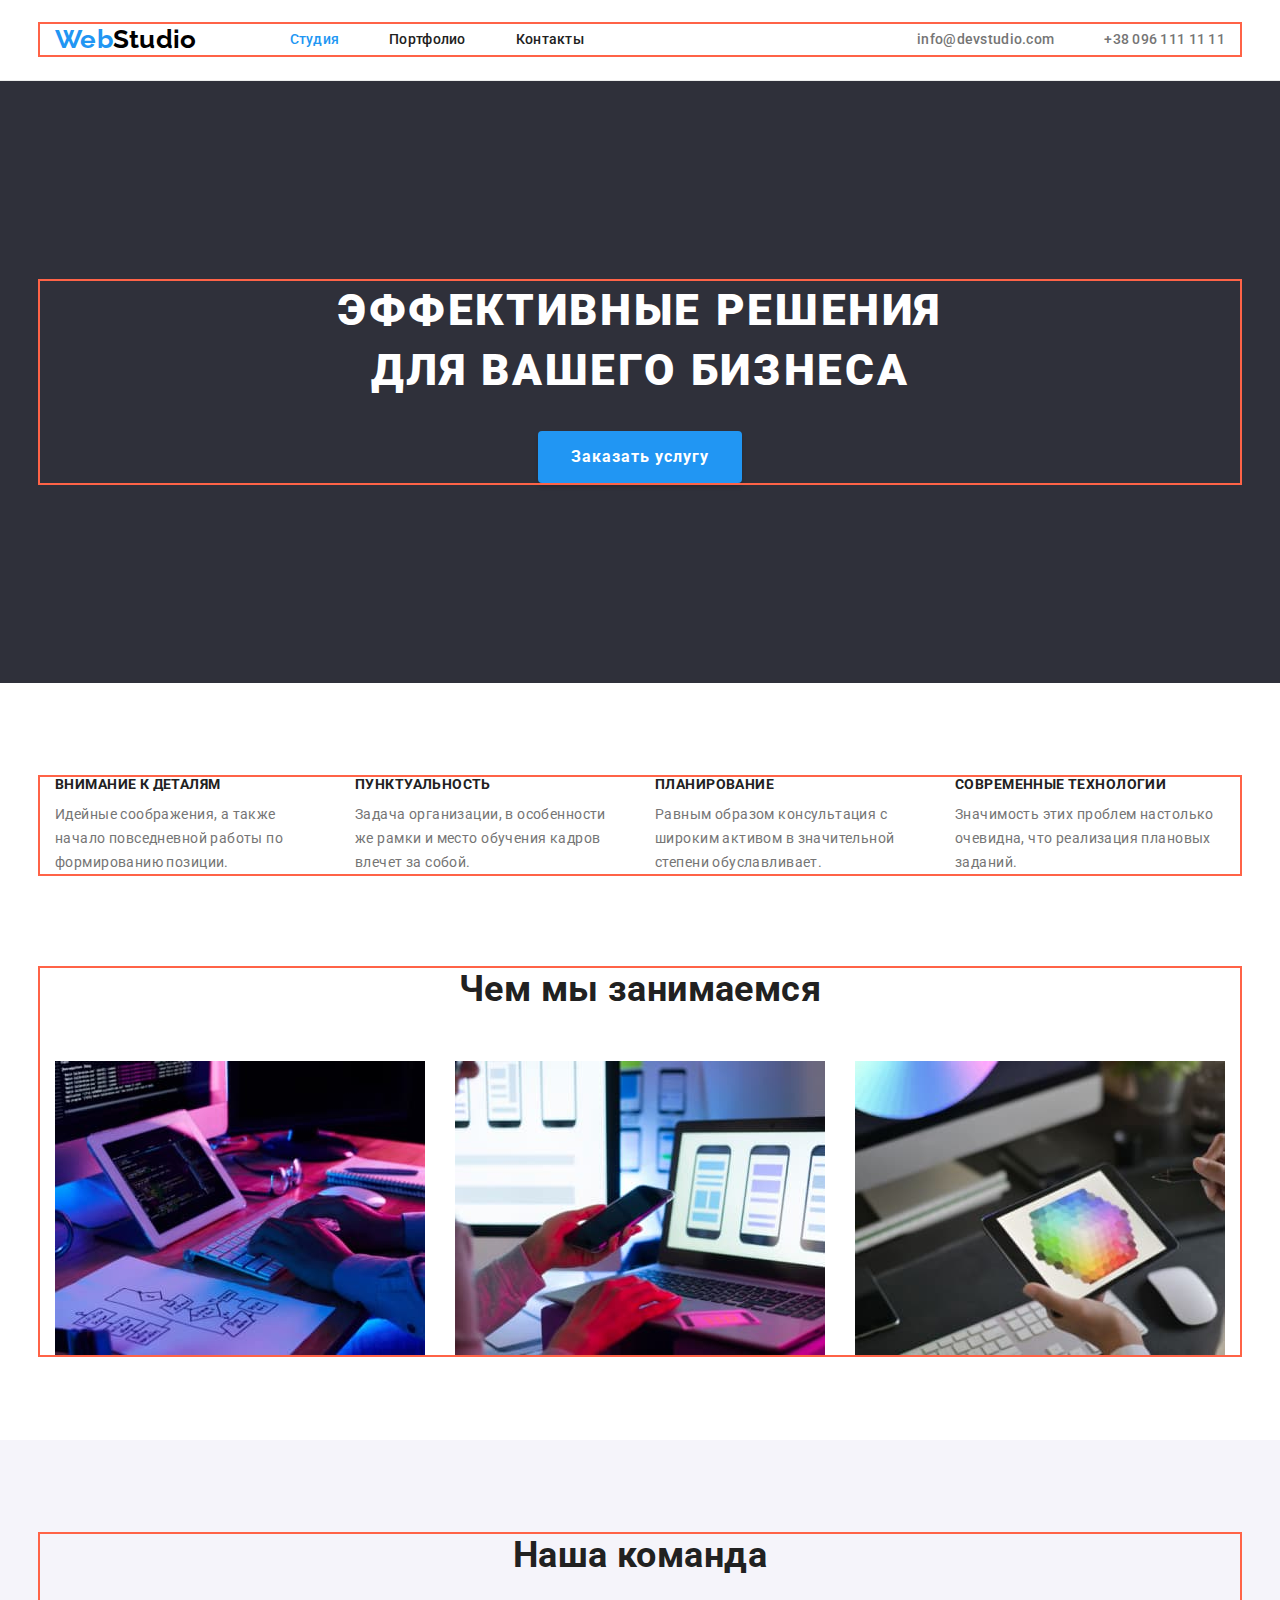
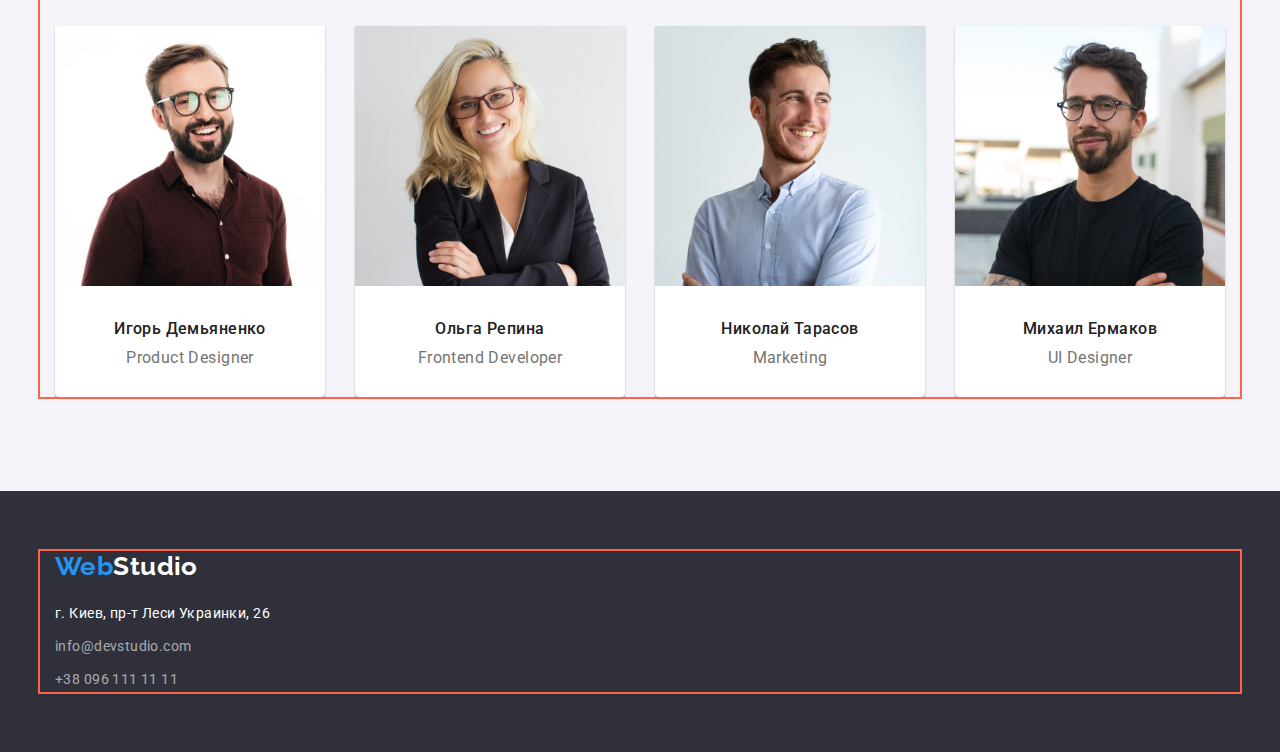
==== commit 41c896c4: "update" ====
--- a/index.html
+++ b/index.html
@@ -19,7 +19,7 @@
   </head>
   <body>
     <header class="header">
-      <div class="container">
+      <div class="header-container container">
         <nav class="header-nav">
           <a class="header-logo link" href="./index.html" lang="en">
             <span class="accent">Web</span>Studio
@@ -90,81 +90,77 @@
       <section class="works section">
         <div class="container">
           <h2 class="works-title">Чем мы занимаемся</h2>
-          <div class="works-container">
-            <ul class="works-list list">
-              <li class="works-list-item">
-                <img src="./images/img1.jpg" alt="Desctop App" width="370" height="294" />
-              </li>
-              <li class="works-list-item">
-                <img src="./images/img2.jpg" alt="Mobile App" width="370" height="294" />
-              </li>
-              <li class="works-list-item">
-                <img src="./images/img3.jpg" alt="Design" width="370" height="294" />
-              </li>
-            </ul>
-          </div>
+          <ul class="works-list list">
+            <li class="works-list-item">
+              <img src="./images/img1.jpg" alt="Desctop App" width="370" height="294" />
+            </li>
+            <li class="works-list-item">
+              <img src="./images/img2.jpg" alt="Mobile App" width="370" height="294" />
+            </li>
+            <li class="works-list-item">
+              <img src="./images/img3.jpg" alt="Design" width="370" height="294" />
+            </li>
+          </ul>
         </div>
       </section>
       <!--Team-->
       <section class="team section">
         <div class="container">
           <h2 class="team-title">Наша команда</h2>
-          <div class="team-container">
-            <ul class="team-list list">
-              <li class="team-list-item">
-                <img
-                  class="team-list-img"
-                  src="./images/img4.jpg"
-                  alt="Игорь Демьяненко"
-                  width="270"
-                  height="260"
-                />
-                <div class="team-list-block">
-                  <h3 class="team-list-title">Игорь Демьяненко</h3>
-                  <p class="team-list-text" lang="en">Product Designer</p>
-                </div>
-              </li>
-              <li class="team-list-item">
-                <img
-                  class="team-list-img"
-                  src="./images/img5.jpg"
-                  alt="Ольга Репина"
-                  width="270"
-                  height="260"
-                />
-                <div class="team-list-block">
-                  <h3 class="team-list-title">Ольга Репина</h3>
-                  <p class="team-list-text" lang="en">Frontend Developer</p>
-                </div>
-              </li>
-              <li class="team-list-item">
-                <img
-                  class="team-list-img"
-                  src="./images/img6.jpg"
-                  alt="Николай Тарасов"
-                  width="270"
-                  height="260"
-                />
-                <div class="team-list-block">
-                  <h3 class="team-list-title">Николай Тарасов</h3>
-                  <p class="team-list-text" lang="en">Marketing</p>
-                </div>
-              </li>
-              <li class="team-list-item">
-                <img
-                  class="team-list-img"
-                  src="./images/img7.jpg"
-                  alt="Михаил Ермаков"
-                  width="270"
-                  height="260"
-                />
-                <div class="team-list-block">
-                  <h3 class="team-list-title">Михаил Ермаков</h3>
-                  <p class="team-list-text" lang="en">UI Designer</p>
-                </div>
-              </li>
-            </ul>
-          </div>
+          <ul class="team-list list">
+            <li class="team-list-item">
+              <img
+                class="team-list-img"
+                src="./images/img4.jpg"
+                alt="Игорь Демьяненко"
+                width="270"
+                height="260"
+              />
+              <div class="team-list-block">
+                <h3 class="team-list-title">Игорь Демьяненко</h3>
+                <p class="team-list-text" lang="en">Product Designer</p>
+              </div>
+            </li>
+            <li class="team-list-item">
+              <img
+                class="team-list-img"
+                src="./images/img5.jpg"
+                alt="Ольга Репина"
+                width="270"
+                height="260"
+              />
+              <div class="team-list-block">
+                <h3 class="team-list-title">Ольга Репина</h3>
+                <p class="team-list-text" lang="en">Frontend Developer</p>
+              </div>
+            </li>
+            <li class="team-list-item">
+              <img
+                class="team-list-img"
+                src="./images/img6.jpg"
+                alt="Николай Тарасов"
+                width="270"
+                height="260"
+              />
+              <div class="team-list-block">
+                <h3 class="team-list-title">Николай Тарасов</h3>
+                <p class="team-list-text" lang="en">Marketing</p>
+              </div>
+            </li>
+            <li class="team-list-item">
+              <img
+                class="team-list-img"
+                src="./images/img7.jpg"
+                alt="Михаил Ермаков"
+                width="270"
+                height="260"
+              />
+              <div class="team-list-block">
+                <h3 class="team-list-title">Михаил Ермаков</h3>
+                <p class="team-list-text" lang="en">UI Designer</p>
+              </div>
+            </li>
+          </ul>
         </div>
       </section>
     </main>
--- a/css/styles.css
+++ b/css/styles.css
@@ -30,15 +30,13 @@
 h3,
 p,
 ul {
-  margin-top: 0;
-  margin-bottom: 0;
-  padding-left: 0;
+  margin: 0;
+  padding: 0;
 }
 
 body {
   color: var(--primary-text-color);
   background-color: var(--primary-white-color);
-
   font-family: 'Roboto', sans-serif;
   font-size: 14px;
   letter-spacing: 0.03em;
@@ -58,7 +56,6 @@
   width: 1200px;
   margin: 0 auto;
   padding: 0 15px;
-
   outline: 2px solid tomato;
 }
 
@@ -76,37 +73,43 @@
   overflow: hidden;
 }
 
-/* header */
-
+/* HEADER */
 .header {
   display: flex;
   align-items: center;
   border-bottom: 1px solid var(--border-bottom-header-color);
+  padding-top: 24px;
+  padding-bottom: 25px;
+}
+
+.header-container {
+  display: flex;
+  align-items: center;
+}
+
+.header-nav {
+  display: flex;
+  font-weight: 500;
+  letter-spacing: 0.02em;
 }
 
 .header-logo {
   color: var(--primary-logo-color);
-
   font-family: 'Raleway', sans-serif;
   font-weight: 700;
   font-size: 26px;
   line-height: 1.19;
+  margin-right: 93px;
 }
 
 .header-logo .accent {
   color: var(--accent-color);
 }
 
-.header-nav {
-  display: inline-block;
-  font-weight: 500;
-  letter-spacing: 0.02em;
-}
-
-.contact {
-  display: block;
-}
-
+.header-nav-list {
+  display: flex;
+  align-items: center;
+}
 .header-nav-list .link {
   color: var(--title-text-color);
 }
@@ -120,16 +123,21 @@
   color: var(--accent-color);
 }
 
-.contact-item {
-  display: inline-block;
-  margin-right: 0;
+.header-nav-item:not(:last-child) {
+  margin-right: 50px;
+}
+
+.contact {
+  display: flex;
+  margin-left: auto;
+}
+
+.contact-item:not(:last-child) {
+  margin-right: 50px;
 }
 
 .contact-link {
-  display: inline-block;
-  padding: 10px;
   color: var(--primary-text-color);
-
   font-weight: 500;
   letter-spacing: 0.02em;
 }
@@ -143,8 +151,8 @@
   padding-top: 94px;
   padding-bottom: 94px;
 }
-/* hero */
-
+
+/* HERO */
 .hero {
   background-color: var(--background-color-footer);
   color: var(--primary-white-color);
@@ -187,7 +195,10 @@
   background-color: var(--btn-hover-color);
 }
 
-/* Features */
+/* FEATURES */
+.features.section {
+  padding-bottom: 0;
+}
 
 .features-list {
   display: flex;
@@ -196,7 +207,7 @@
 
 .features-list-item {
   display: block;
-  width: 270px;
+  flex-basis: 270px;
   margin-right: 30px;
 }
 
@@ -207,7 +218,6 @@
 .features-list-title {
   color: var(--title-text-color);
   margin-bottom: 10px;
-
   font-weight: 700;
   font-size: 14px;
   line-height: 1.14;
@@ -216,28 +226,20 @@
 
 .features-list-text {
   line-height: 1.71;
-  margin: 0;
-}
-
-.features.section {
-  padding-bottom: 0;
-}
-
-/* works */
+}
+
+/* WORKS */
+.works.section {
+  padding-bottom: 85px;
+}
 
 .works-title {
   text-align: center;
   margin-bottom: 50px;
   color: var(--title-text-color);
-
   font-weight: 700;
   font-size: 36px;
   line-height: 1.17;
-}
-
-.works-container {
-  display: block;
-  justify-content: space-between;
 }
 
 .works-list {
@@ -253,12 +255,7 @@
   margin-right: 0;
 }
 
-.works.section {
-  padding-bottom: 85px;
-}
-
-/* Team */
-
+/* TEAM */
 .team {
   background-color: var(--background-color-secondary);
 }
@@ -267,15 +264,9 @@
   text-align: center;
   margin-bottom: 50px;
   color: var(--title-text-color);
-
   font-weight: 700;
   font-size: 36px;
   line-height: 1.17;
-}
-
-.team-container {
-  display: block;
-  justify-content: space-between;
 }
 
 .team-list {
@@ -308,11 +299,12 @@
   line-height: 1.19;
   text-align: center;
 }
+
 .team-list-img {
   margin-bottom: 30px;
 }
-/* Footer */
-
+
+/* FOOTER */
 .footer {
   background-color: var(--background-color-footer);
   padding: 60px 0;
@@ -321,17 +313,28 @@
 .footer-logo {
   display: inline-block;
   color: var(--primary-white-color);
-
   font-family: 'Raleway', sans-serif;
   font-weight: 700;
   font-size: 26px;
   line-height: 1.19;
-
   margin-bottom: 20px;
 }
 
 .footer-logo .accent {
   color: var(--accent-color);
+}
+
+.footer-contact-list {
+  display: inline-block;
+  padding-left: 0;
+}
+
+.footer-contact-item {
+  margin-bottom: 9px;
+}
+
+.footer-contact-item:last-child {
+  margin-bottom: 0;
 }
 
 .adress {
@@ -356,19 +359,6 @@
   color: var(--accent-color);
 }
 
-.footer-contact-list {
-  display: inline-block;
-  padding-left: 0;
-}
-
-.footer-contact-item {
-  margin-bottom: 9px;
-}
-
-.footer-contact-item:last-child {
-  margin-bottom: 0;
-}
-
 /*---- Portfolio ----*/
 /* Buttons */
 
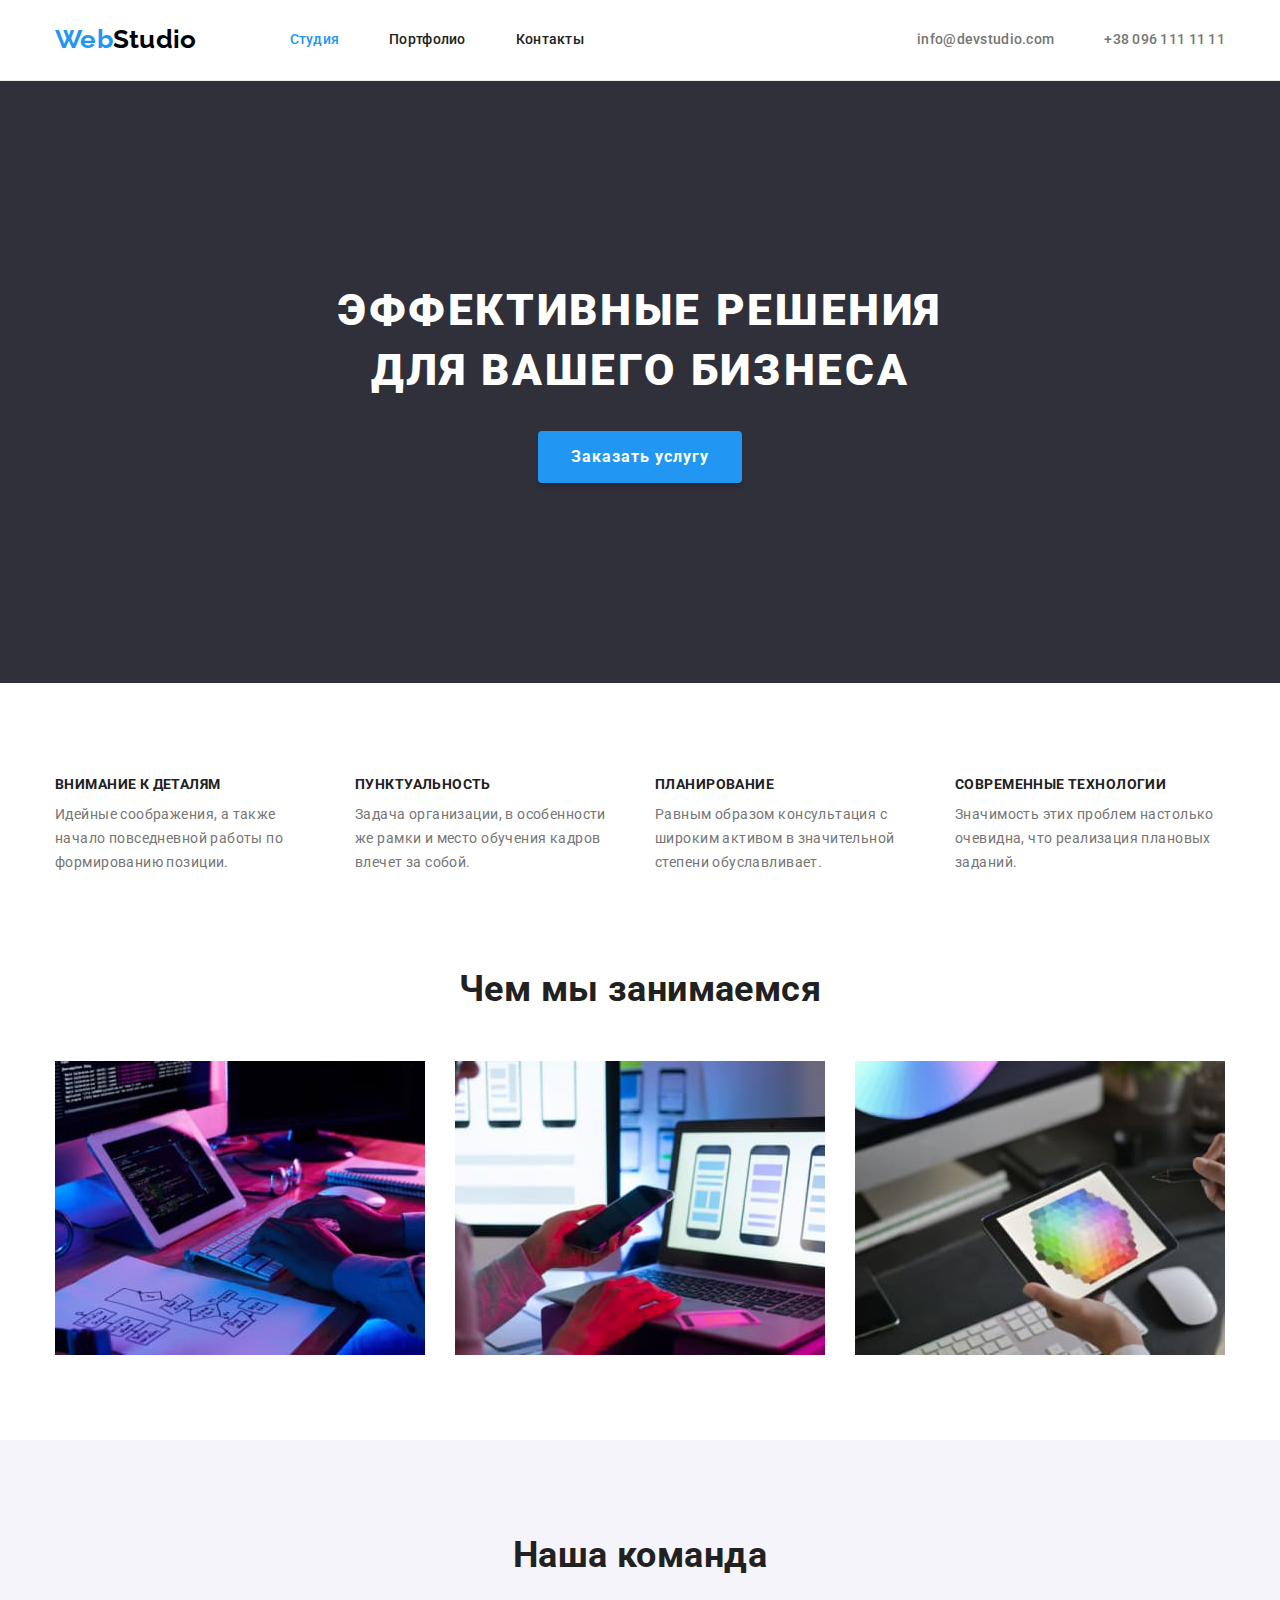
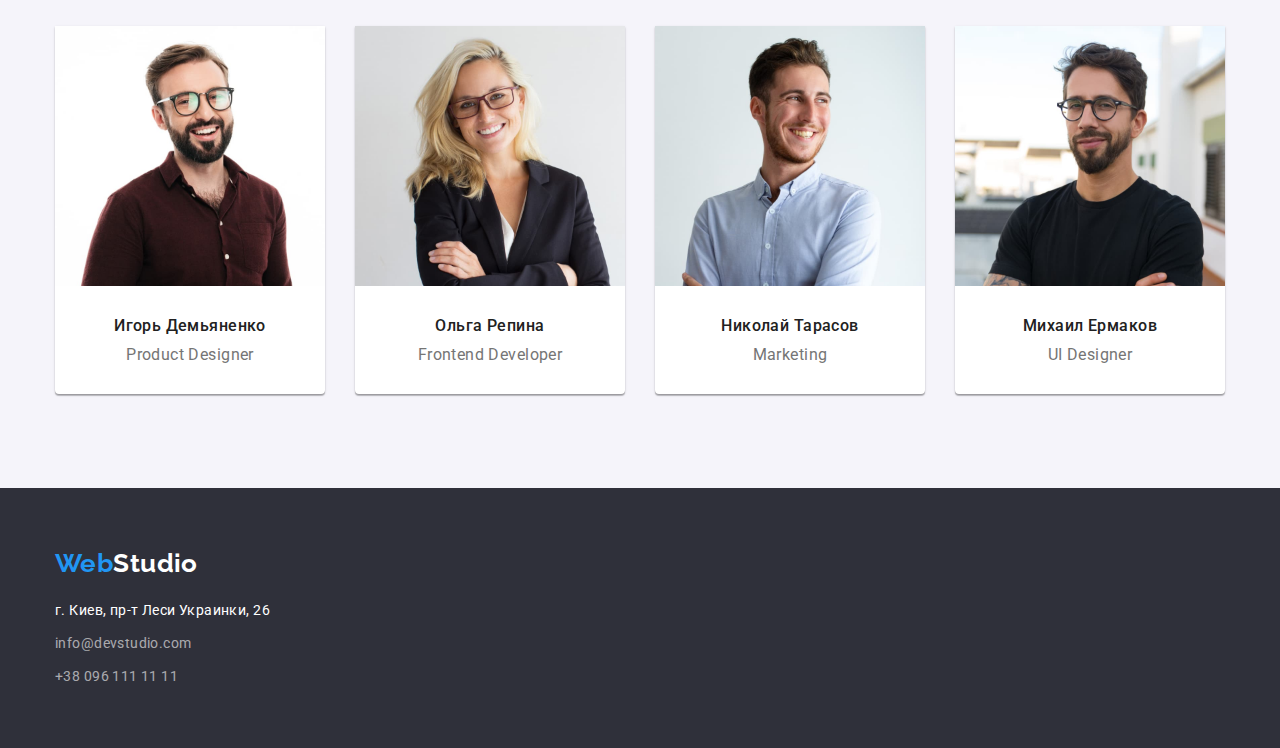
==== commit 03854b50: "Update" ====
--- a/index.html
+++ b/index.html
@@ -107,8 +107,8 @@
       <section class="team section">
         <div class="container">
           <h2 class="team-title">Наша команда</h2>
-          <ul class="team-list list">
-            <li class="team-list-item">
+          <ul class="team-list card-set list">
+            <li class="team-list-item card-set-item">
               <img
                 class="team-list-img"
                 src="./images/img4.jpg"
@@ -121,7 +121,7 @@
                 <p class="team-list-text" lang="en">Product Designer</p>
               </div>
             </li>
-            <li class="team-list-item">
+            <li class="team-list-item card-set-item">
               <img
                 class="team-list-img"
                 src="./images/img5.jpg"
@@ -134,7 +134,7 @@
                 <p class="team-list-text" lang="en">Frontend Developer</p>
               </div>
             </li>
-            <li class="team-list-item">
+            <li class="team-list-item card-set-item">
               <img
                 class="team-list-img"
                 src="./images/img6.jpg"
@@ -147,7 +147,7 @@
                 <p class="team-list-text" lang="en">Marketing</p>
               </div>
             </li>
-            <li class="team-list-item">
+            <li class="team-list-item card-set-item">
               <img
                 class="team-list-img"
                 src="./images/img7.jpg"
--- a/css/styles.css
+++ b/css/styles.css
@@ -23,6 +23,9 @@
   --color-text-footer: rgba(255, 255, 255, 0.6);
   --btn-hover-color: #188ce8;
   --border-bottom-header-color: #ececec;
+  --border-porf-color: #eeeeee;
+  --items: 3;
+  --indent: 30px;
 }
 
 h1,
@@ -34,6 +37,12 @@
   padding: 0;
 }
 
+img {
+  display: block;
+  max-width: 100%;
+  height: auto;
+}
+
 body {
   color: var(--primary-text-color);
   background-color: var(--primary-white-color);
@@ -56,7 +65,8 @@
   width: 1200px;
   margin: 0 auto;
   padding: 0 15px;
-  outline: 2px solid tomato;
+
+  /* outline: 2px solid tomato; */
 }
 
 .visually-hidden {
@@ -66,13 +76,33 @@
   margin: -1px;
   border: 0;
   padding: 0;
-
   white-space: nowrap;
   clip-path: inset(100%);
   clip: rect(0 0 0 0);
   overflow: hidden;
 }
 
+.section {
+  padding-top: 94px;
+  padding-bottom: 94px;
+}
+
+/**
+  |============================
+  | сітка із застосуванням flex-box
+  |============================
+*/
+.card-set {
+  display: flex;
+  flex-wrap: wrap;
+  margin: calc(-1 * var(--indent) / 2);
+}
+
+.card-set-item {
+  flex-basis: calc((100% - var(--indent) * var(--items)) / var(--items));
+  margin: calc(var(--indent) / 2);
+}
+
 /* HEADER */
 .header {
   display: flex;
@@ -145,11 +175,6 @@
 .contact-link:hover,
 .contact-link:focus {
   color: var(--accent-color);
-}
-
-.section {
-  padding-top: 94px;
-  padding-bottom: 94px;
 }
 
 /* HERO */
@@ -246,13 +271,8 @@
   display: flex;
 }
 
-.works-list-item {
-  display: inline-flex;
+.works-list-item:not(:last-child) {
   margin-right: 30px;
-}
-
-.works-list-item:last-child {
-  margin-right: 0;
 }
 
 /* TEAM */
@@ -269,13 +289,8 @@
   line-height: 1.17;
 }
 
-.team-list {
-  display: flex;
-}
-
 .team-list-item {
-  display: block;
-  margin-right: 30px;
+  --items: 4;
   padding-bottom: 30px;
   background-color: var(--primary-white-color);
   box-shadow: 0px 1px 3px rgba(0, 0, 0, 0.12), 0px 1px 1px rgba(0, 0, 0, 0.14),
@@ -283,10 +298,6 @@
   border-radius: 0px 0px 4px 4px;
 }
 
-.team-list-item:last-child {
-  margin-right: 0;
-}
-
 .team-list-title {
   color: var(--title-text-color);
   font-weight: 500;
@@ -361,20 +372,27 @@
 
 /*---- Portfolio ----*/
 /* Buttons */
+.portfolio-filter {
+  display: flex;
+  justify-content: center;
+  margin-bottom: 50px;
+}
 
 .portfolio-filter-btn {
   color: var(--title-text-color);
   background-color: var(--background-color-secondary);
-
   font-family: inherit;
   font-weight: 500;
   font-size: 16px;
   line-height: 1.62;
-
   border: 1px solid transparent;
   border-radius: 4px;
-
   cursor: pointer;
+  padding: 6px 22px;
+}
+
+.portfolio-filter-item:not(:last-child) {
+  margin-right: 8px;
 }
 
 .portfolio-filter .portfolio-filter-btn.current {
@@ -386,6 +404,8 @@
 .portfolio-filter-btn:focus {
   color: var(--primary-white-color);
   background-color: var(--accent-color);
+  box-shadow: 0px 3px 1px rgba(0, 0, 0, 0.1), 0px 1px 2px rgba(0, 0, 0, 0.08),
+    0px 2px 2px rgba(0, 0, 0, 0.12);
 }
 
 /* Examples */
@@ -395,9 +415,15 @@
   background-color: var(--primary-white-color);
 }
 
+.examples-container {
+  display: block;
+  border: 1px solid var(--border-porf-color);
+  border-top: none;
+  padding: 20px 24px;
+}
+
 .examples-title {
   color: var(--title-text-color);
-
   font-weight: 700;
   font-size: 18px;
   line-height: 2;
